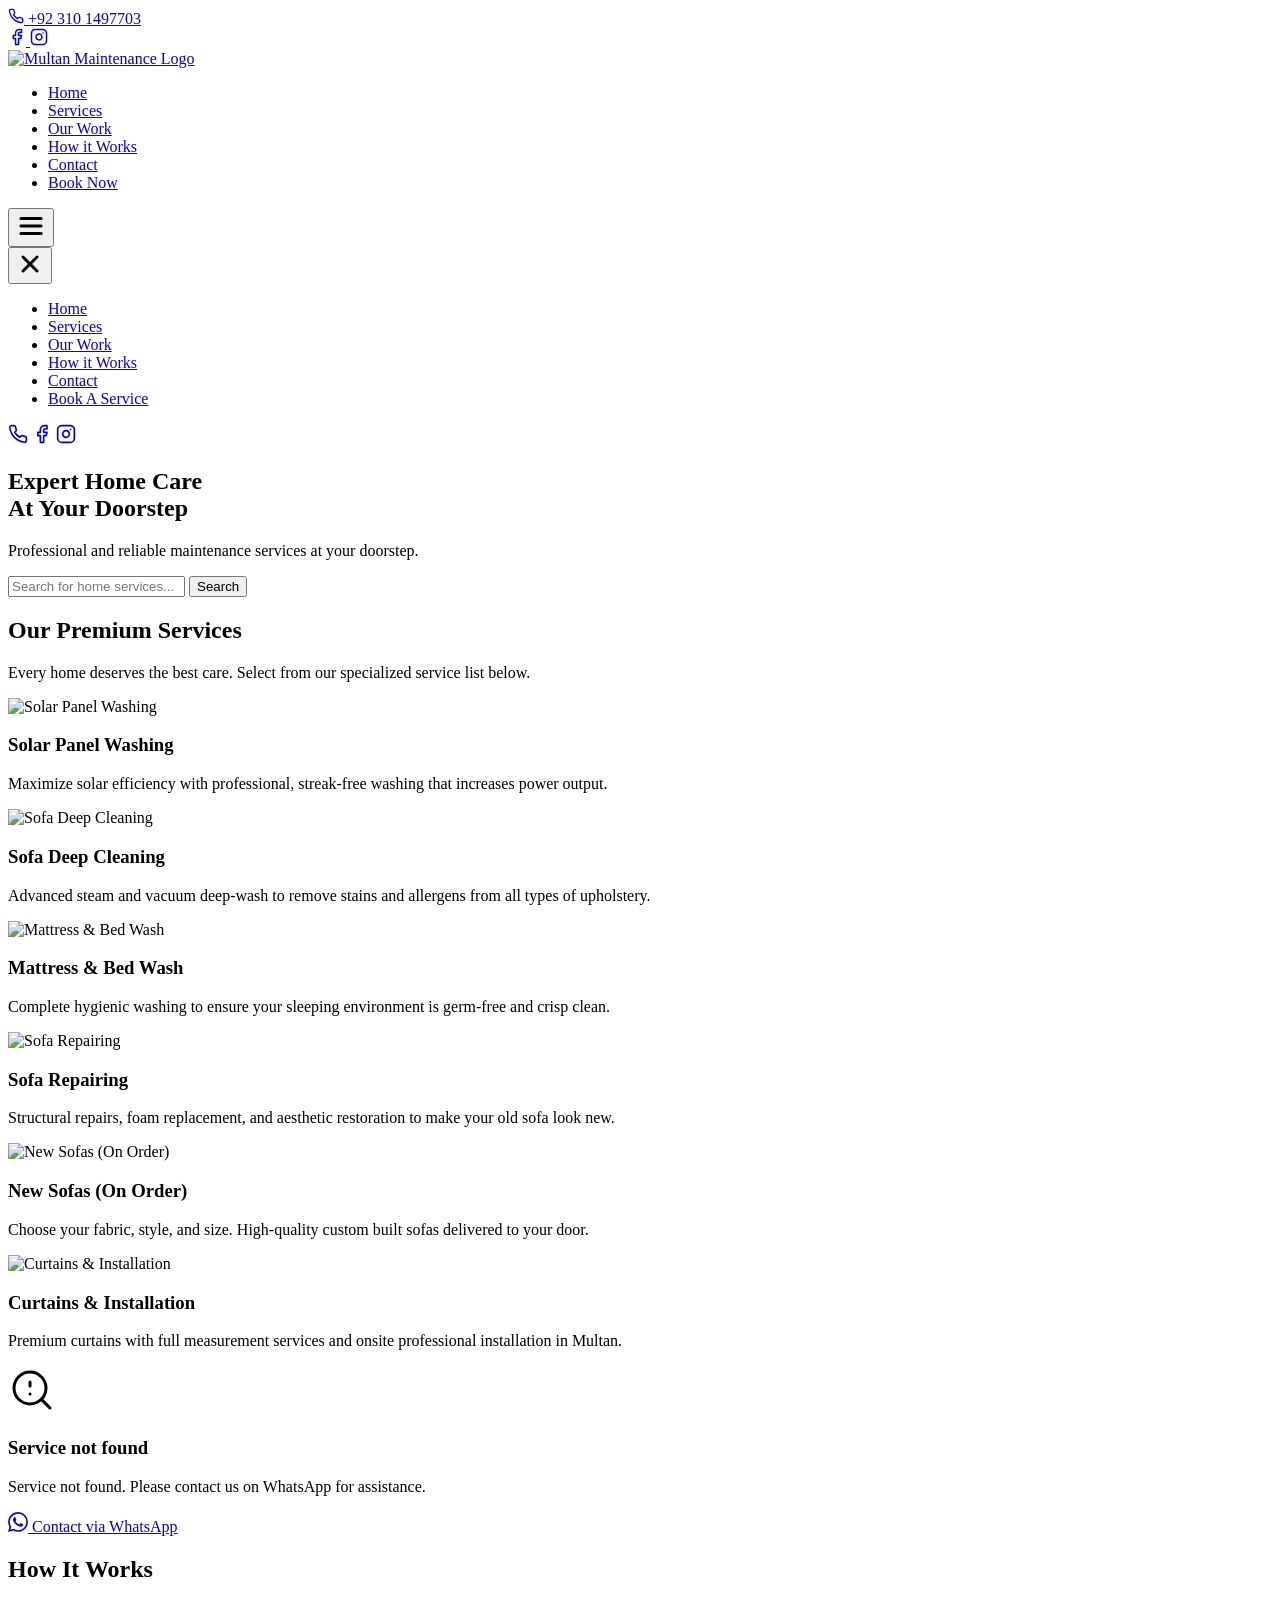
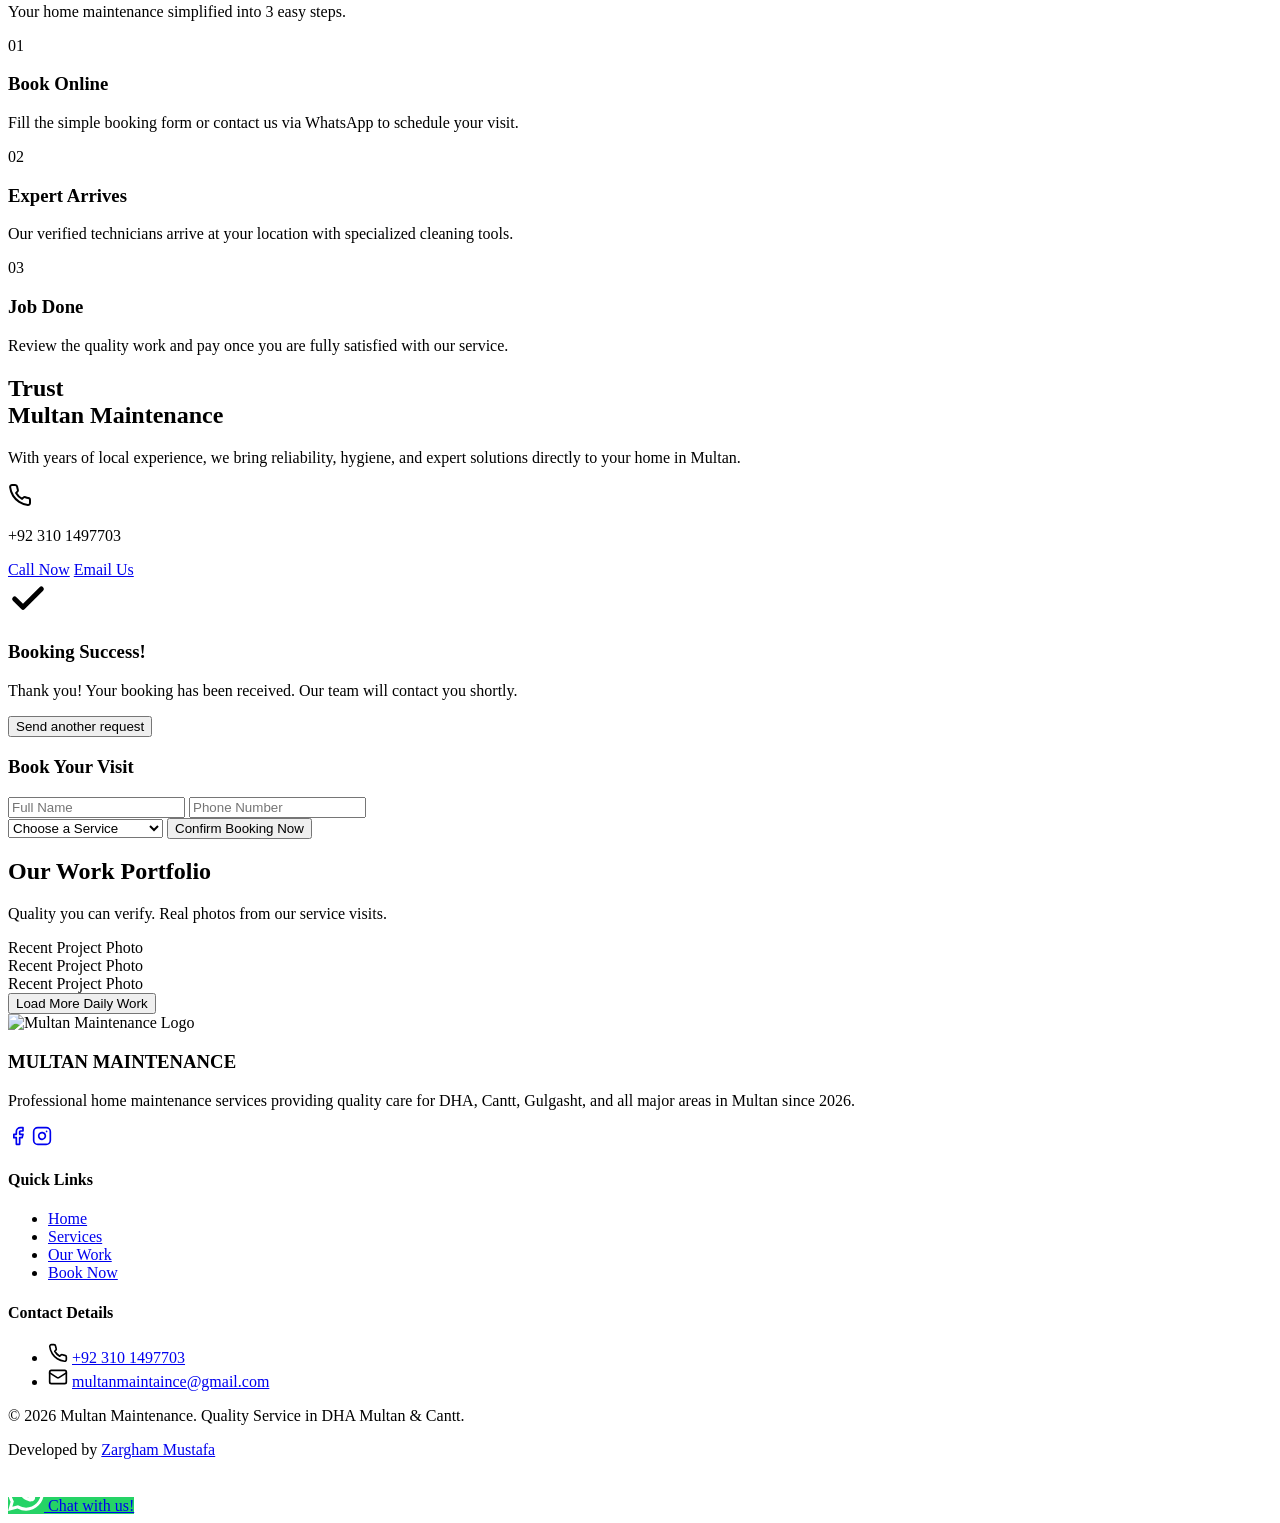
==== index.html @ e79ded9d "Enhance services section with image cards" ====
<!DOCTYPE html>
<html lang="en" class="scroll-smooth">
<head>
    <meta charset="UTF-8">
    <meta name="viewport" content="width=device-width, initial-scale=1.0">
    <title>Multan Maintenance | Professional Home Services in Multan</title>
    <meta name="description" content="Premium home maintenance services in Multan. Expert AC repair, plumbing, electrical works, and solar panel cleaning in DHA Multan, Gulgasht, Cantt, and more.">
    <!-- Tailwind CSS -->
    <script src="https://cdn.tailwindcss.com"></script>
    <link rel="stylesheet" href="style.css">
    <link rel="icon" type="image/jpeg" href="https://i.postimg.cc/kJy6b4Nt/Whats-App-Image-2026-04-02-at-10-39-05-PM.jpg">
    <script>
        tailwind.config = {
            theme: {
                extend: {
                    colors: {
                        primary: '#004aad',
                        'primary-dark': '#003680',
                        secondary: '#002e70',
                        accent: '#ffb703',
                        light: '#f8fbff',
                    },
                    fontFamily: {
                        outfit: ['Outfit', 'sans-serif'],
                    },
                }
            }
        }
    </script>
</head>
<body class="font-outfit bg-light text-gray-800 overflow-x-hidden">

<!-- Header Top Bar -->
<div class="bg-secondary text-white py-2.5 px-[5%] text-sm hidden md:flex justify-between items-center">
    <div class="flex items-center gap-6">
        <a href="tel:+923101497703" class="flex items-center gap-2 hover:text-accent transition-colors">
            <svg xmlns="http://www.w3.org/2000/svg" width="16" height="16" viewBox="0 0 24 24" fill="none" stroke="currentColor" stroke-width="2" stroke-linecap="round" stroke-linejoin="round" class="lucide lucide-phone"><path d="M22 16.92v3a2 2 0 0 1-2.18 2 19.79 19.79 0 0 1-8.63-3.07 19.5 19.5 0 0 1-6-6 19.79 19.79 0 0 1-3.07-8.67A2 2 0 0 1 4.11 2h3a2 2 0 0 1 2 1.72 12.84 12.84 0 0 0 .7 2.81 2 2 0 0 1-.45 2.11L8.09 9.91a16 16 0 0 0 6 6l1.27-1.27a2 2 0 0 1 2.11-.45 12.84 12.84 0 0 0 2.81.7A2 2 0 0 1 22 16.92z"/></svg>
            +92 310 1497703
        </a>
    </div>
    <div class="flex items-center gap-5">
        <a href="https://web.facebook.com/profile.php?id=61588096574266" target="_blank" rel="noopener noreferrer" class="hover:text-accent transition-colors">
            <svg xmlns="http://www.w3.org/2000/svg" width="18" height="18" viewBox="0 0 24 24" fill="none" stroke="currentColor" stroke-width="2" stroke-linecap="round" stroke-linejoin="round" class="lucide lucide-facebook"><path d="M18 2h-3a5 5 0 0 0-5 5v3H7v4h3v8h4v-8h3l1-4h-4V7a1 1 0 0 1 1-1h3z"/></svg>
        </a>
        <a href="https://www.instagram.com/multanmaintance07/" target="_blank" rel="noopener noreferrer" class="hover:text-accent transition-colors">
            <svg xmlns="http://www.w3.org/2000/svg" width="18" height="18" viewBox="0 0 24 24" fill="none" stroke="currentColor" stroke-width="2" stroke-linecap="round" stroke-linejoin="round" class="lucide lucide-instagram"><rect width="20" height="20" x="2" y="2" rx="5" ry="5"/><path d="M16 11.37A4 4 0 1 1 12.63 8 4 4 0 0 1 16 11.37z"/><line x1="17.5" x2="17.51" y1="6.5" y2="6.5"/></svg>
        </a>
    </div>
</div>

<!-- Main Header -->
<header id="home" class="sticky top-0 w-full bg-[#FFFFFF] z-[1000] shadow-sm px-[5%] py-2 flex justify-between items-center transition-all">
    <a href="#home" class="flex items-center">
        <img src="https://i.postimg.cc/kJy6b4Nt/Whats-App-Image-2026-04-02-at-10-39-05-PM.jpg" alt="Multan Maintenance Logo" class="h-[80px] object-contain">
    </a>
    
    <!-- Desktop Nav -->
    <nav class="hidden lg:block">
        <ul class="flex items-center gap-8">
            <li><a href="#home" class="font-medium hover:text-primary transition-colors">Home</a></li>
            <li><a href="#services" class="font-medium hover:text-primary transition-colors">Services</a></li>
            <li><a href="#gallery" class="font-medium hover:text-primary transition-colors">Our Work</a></li>
            <li><a href="#how-it-works" class="font-medium hover:text-primary transition-colors">How it Works</a></li>
            <li><a href="#contact" class="font-medium hover:text-primary transition-colors">Contact</a></li>
            <li><a href="#contact" class="bg-primary text-white px-6 py-2.5 rounded-full font-semibold hover:bg-primary-dark hover:-translate-y-0.5 transition-all shadow-md hover:shadow-lg">Book Now</a></li>
        </ul>
    </nav>

    <!-- Mobile Menu Button -->
    <button id="mobile-menu-btn" class="lg:hidden text-primary p-2 focus:outline-none">
        <svg xmlns="http://www.w3.org/2000/svg" width="30" height="30" viewBox="0 0 24 24" fill="none" stroke="currentColor" stroke-width="2.5" stroke-linecap="round" stroke-linejoin="round" class="lucide lucide-menu"><line x1="4" x2="20" y1="12" y2="12"/><line x1="4" x2="20" y1="6" y2="6"/><line x1="4" x2="20" y1="18" y2="18"/></svg>
    </button>
</header>

<!-- Mobile Menu Backdrop -->
<div id="mobile-menu-backdrop" class="fixed inset-0 bg-black/40 backdrop-blur-sm z-[1999] opacity-0 pointer-events-none transition-opacity duration-300"></div>

<!-- Mobile Menu Side Drawer -->
<div id="mobile-menu" class="fixed top-0 right-0 bottom-0 w-[60%] sm:w-[50%] bg-white z-[2000] p-6 flex flex-col justify-start pt-24 transition-transform duration-300 transform translate-x-full shadow-2xl">
    <button id="close-menu-btn" class="absolute top-6 right-6 text-primary p-2 hover:bg-gray-100 rounded-full transition-all">
        <svg xmlns="http://www.w3.org/2000/svg" width="28" height="28" viewBox="0 0 24 24" fill="none" stroke="currentColor" stroke-width="2.5" stroke-linecap="round" stroke-linejoin="round" class="lucide lucide-x"><line x1="18" x2="6" y1="6" y2="18"/><line x1="6" x2="18" y1="6" y2="18"/></svg>
    </button>
    <ul class="flex flex-col gap-4 text-left text-xl font-bold text-secondary px-2">
        <li><a href="#home" class="hover:text-primary block py-2 border-b border-gray-100">Home</a></li>
        <li><a href="#services" class="hover:text-primary block py-2 border-b border-gray-100">Services</a></li>
        <li><a href="#gallery" class="hover:text-primary block py-2 border-b border-gray-100">Our Work</a></li>
        <li><a href="#how-it-works" class="hover:text-primary block py-2 border-b border-gray-100">How it Works</a></li>
        <li><a href="#contact" class="hover:text-primary block py-2 border-b border-gray-100">Contact</a></li>
        <li class="mt-4"><a href="#contact" class="bg-primary text-white text-lg px-6 py-3 rounded-full shadow-lg inline-block text-center w-full">Book A Service</a></li>
    </ul>
    <!-- Mobile Social Links -->
    <div class="flex justify-start gap-5 mt-auto pb-4 px-2">
        <a href="tel:+923101497703" class="text-primary hover:-translate-y-1 transition-transform w-10 h-10 bg-primary/5 rounded-full flex items-center justify-center"><svg xmlns="http://www.w3.org/2000/svg" width="20" height="20" viewBox="0 0 24 24" fill="none" stroke="currentColor" stroke-width="2" stroke-linecap="round" stroke-linejoin="round"><path d="M22 16.92v3a2 2 0 0 1-2.18 2 19.79 19.79 0 0 1-8.63-3.07 19.5 19.5 0 0 1-6-6 19.79 19.79 0 0 1-3.07-8.67A2 2 0 0 1 4.11 2h3a2 2 0 0 1 2 1.72 12.84 12.84 0 0 0 .7 2.81 2 2 0 0 1-.45 2.11L8.09 9.91a16 16 0 0 0 6 6l1.27-1.27a2 2 0 0 1 2.11-.45 12.84 12.84 0 0 0 2.81.7A2 2 0 0 1 22 16.92z"/></svg></a>
        <a href="https://web.facebook.com/profile.php?id=61588096574266" target="_blank" class="text-primary hover:-translate-y-1 transition-transform w-10 h-10 bg-primary/5 rounded-full flex items-center justify-center"><svg xmlns="http://www.w3.org/2000/svg" width="20" height="20" viewBox="0 0 24 24" fill="none" stroke="currentColor" stroke-width="2" stroke-linecap="round" stroke-linejoin="round"><path d="M18 2h-3a5 5 0 0 0-5 5v3H7v4h3v8h4v-8h3l1-4h-4V7a1 1 0 0 1 1-1h3z"/></svg></a>
        <a href="https://www.instagram.com/multanmaintance07/" target="_blank" class="text-primary hover:-translate-y-1 transition-transform w-10 h-10 bg-primary/5 rounded-full flex items-center justify-center"><svg xmlns="http://www.w3.org/2000/svg" width="20" height="20" viewBox="0 0 24 24" fill="none" stroke="currentColor" stroke-width="2" stroke-linecap="round" stroke-linejoin="round"><rect width="20" height="20" x="2" y="2" rx="5" ry="5"/><path d="M16 11.37A4 4 0 1 1 12.63 8 4 4 0 0 1 16 11.37z"/><line x1="17.5" x2="17.51" y1="6.5" y2="6.5"/></svg></a>
    </div>
</div>

<main>
    <!-- Hero Section -->
    <section class="min-h-[85vh] flex flex-col justify-center items-center text-center px-[5%] relative overflow-hidden bg-gradient-to-br from-primary/70 via-secondary/80 to-primary/60 text-white">
        <!-- Hero BG Overlay -->
        <div class="absolute inset-0 z-0 bg-[url('assets/images/hero-bg.png')] bg-cover bg-center mix-blend-overlay opacity-30"></div>
        
        <div class="relative z-10 max-w-4xl mx-auto py-20 px-6 sm:px-8 md:px-4">
            <h1 class="text-3xl sm:text-4xl md:text-7xl font-black leading-snug md:leading-[1.1] mb-6 tracking-tight">Expert Home Care <br><span class="text-accent underline decoration-white/20">At Your Doorstep</span></h1>
            <p class="text-lg md:text-2xl mb-10 text-white/90 max-w-2xl mx-auto font-medium">Professional and reliable maintenance services at your doorstep.</p>
            
            <div class="bg-white/10 backdrop-blur-md p-3 md:p-1.5 rounded-3xl md:rounded-full flex flex-col md:flex-row max-w-xl mx-auto shadow-2xl border border-white/20 group hover:border-white/40 transition-all gap-3 md:gap-0">
                <input type="text" id="search-input" placeholder="Search for home services..." class="w-full md:flex-1 bg-transparent border-none px-4 md:px-6 py-2 md:py-0 text-white placeholder:text-white/60 focus:outline-none font-medium text-center md:text-left">
                <button id="search-button" class="w-full md:w-auto bg-accent text-secondary px-8 py-3.5 rounded-full font-bold hover:bg-white hover:text-primary transition-all shadow-lg active:scale-95">Search</button>
            </div>
        </div>
    </section>

    <!-- Services Grid -->
    <section id="services" class="py-20 px-[8%]">
        <div class="text-center mb-16 px-4">
            <h2 class="text-3xl md:text-5xl font-black text-secondary mb-4 tracking-tight">Our Premium Services</h2>
            <p class="text-gray-500 max-w-xl mx-auto text-lg">Every home deserves the best care. Select from our specialized service list below.</p>
        </div>
        
        <div id="services-grid" class="grid grid-cols-1 md:grid-cols-2 lg:grid-cols-3 gap-8">
            <!-- Solar Panel Washing -->
            <div class="bg-white p-6 rounded-3xl text-center shadow-lg hover:shadow-2xl hover:-translate-y-2 border-b-4 border-transparent hover:border-primary transition-all group flex flex-col">
                <div class="w-full h-48 overflow-hidden rounded-2xl mb-6 shadow-sm">
                    <img src="https://images.unsplash.com/photo-1508514177221-188b1cf16e9d?q=80&w=400" alt="Solar Panel Washing" class="w-full h-full object-cover transition-transform duration-500 group-hover:scale-110">
                </div>
                <h3 class="text-xl font-bold mb-3 text-secondary">Solar Panel Washing</h3>
                <p class="text-gray-500 text-sm leading-relaxed">Maximize solar efficiency with professional, streak-free washing that increases power output.</p>
            </div>
            <!-- Sofa Deep Cleaning -->
            <div class="bg-white p-6 rounded-3xl text-center shadow-lg hover:shadow-2xl hover:-translate-y-2 border-b-4 border-transparent hover:border-primary transition-all group flex flex-col">
                <div class="w-full h-48 overflow-hidden rounded-2xl mb-6 shadow-sm">
                    <img src="https://images.unsplash.com/photo-1584622650111-993a426fbf0a?q=80&w=400" alt="Sofa Deep Cleaning" class="w-full h-full object-cover transition-transform duration-500 group-hover:scale-110">
                </div>
                <h3 class="text-xl font-bold mb-3 text-secondary">Sofa Deep Cleaning</h3>
                <p class="text-gray-500 text-sm leading-relaxed">Advanced steam and vacuum deep-wash to remove stains and allergens from all types of upholstery.</p>
            </div>
            <!-- Mattress and Bed Wash -->
            <div class="bg-white p-6 rounded-3xl text-center shadow-lg hover:shadow-2xl hover:-translate-y-2 border-b-4 border-transparent hover:border-primary transition-all group flex flex-col">
                <div class="w-full h-48 overflow-hidden rounded-2xl mb-6 shadow-sm">
                    <img src="https://images.unsplash.com/photo-1632102944342-9f33ce54006c?q=80&w=400" alt="Mattress & Bed Wash" class="w-full h-full object-cover transition-transform duration-500 group-hover:scale-110">
                </div>
                <h3 class="text-xl font-bold mb-3 text-secondary">Mattress & Bed Wash</h3>
                <p class="text-gray-500 text-sm leading-relaxed">Complete hygienic washing to ensure your sleeping environment is germ-free and crisp clean.</p>
            </div>
            <!-- Sofa Repairing -->
            <div class="bg-white p-6 rounded-3xl text-center shadow-lg hover:shadow-2xl hover:-translate-y-2 border-b-4 border-transparent hover:border-primary transition-all group flex flex-col">
                <div class="w-full h-48 overflow-hidden rounded-2xl mb-6 shadow-sm">
                    <img src="https://images.unsplash.com/photo-1556761175-b413da4baf72?q=80&w=400" alt="Sofa Repairing" class="w-full h-full object-cover transition-transform duration-500 group-hover:scale-110">
                </div>
                <h3 class="text-xl font-bold mb-3 text-secondary">Sofa Repairing</h3>
                <p class="text-gray-500 text-sm leading-relaxed">Structural repairs, foam replacement, and aesthetic restoration to make your old sofa look new.</p>
            </div>
            <!-- New Sofas (On Order) -->
            <div class="bg-white p-6 rounded-3xl text-center shadow-lg hover:shadow-2xl hover:-translate-y-2 border-b-4 border-transparent hover:border-primary transition-all group flex flex-col">
                <div class="w-full h-48 overflow-hidden rounded-2xl mb-6 shadow-sm">
                    <img src="https://images.unsplash.com/photo-1555041469-a586c61ea9bc?q=80&w=400" alt="New Sofas (On Order)" class="w-full h-full object-cover transition-transform duration-500 group-hover:scale-110">
                </div>
                <h3 class="text-xl font-bold mb-3 text-secondary">New Sofas (On Order)</h3>
                <p class="text-gray-500 text-sm leading-relaxed">Choose your fabric, style, and size. High-quality custom built sofas delivered to your door.</p>
            </div>
            <!-- New Curtains and Installation -->
            <div class="bg-white p-6 rounded-3xl text-center shadow-lg hover:shadow-2xl hover:-translate-y-2 border-b-4 border-transparent hover:border-primary transition-all group flex flex-col">
                <div class="w-full h-48 overflow-hidden rounded-2xl mb-6 shadow-sm">
                    <img src="https://images.unsplash.com/photo-1513519245088-0e12902e35ca?q=80&w=400" alt="Curtains & Installation" class="w-full h-full object-cover transition-transform duration-500 group-hover:scale-110">
                </div>
                <h3 class="text-xl font-bold mb-3 text-secondary">Curtains & Installation</h3>
                <p class="text-gray-500 text-sm leading-relaxed">Premium curtains with full measurement services and onsite professional installation in Multan.</p>
            </div>
        </div>

        <!-- No Services Found Message -->
        <div id="no-services-msg" class="hidden text-center py-12 px-4 bg-gray-50 rounded-3xl border border-gray-200 mt-8">
            <svg xmlns="http://www.w3.org/2000/svg" width="48" height="48" viewBox="0 0 24 24" fill="none" stroke="currentColor" stroke-width="1.5" stroke-linecap="round" stroke-linejoin="round" class="mx-auto text-gray-400 mb-4"><circle cx="11" cy="11" r="8"/><path d="m21 21-4.3-4.3"/><path d="M11 8v2"/><path d="M11 14h.01"/></svg>
            <h3 class="text-xl md:text-2xl font-bold text-secondary mb-2">Service not found</h3>
            <p class="text-gray-500 mb-6 max-w-md mx-auto">Service not found. Please contact us on WhatsApp for assistance.</p>
            <a href="https://wa.me/923101497703" target="_blank" class="inline-flex items-center justify-center gap-2 bg-[#25D366] text-white px-8 py-3.5 rounded-full font-bold hover:bg-[#128C7E] hover:-translate-y-0.5 transition-all shadow-lg active:scale-95">
                <svg xmlns="http://www.w3.org/2000/svg" width="20" height="20" viewBox="0 0 24 24" fill="currentColor"><path d="M17.472 14.382c-.297-.149-1.758-.867-2.03-.967-.273-.099-.471-.148-.67.15-.197.297-.767.966-.94 1.164-.173.199-.347.223-.644.075-.297-.15-1.255-.463-2.39-1.475-.883-.788-1.48-1.761-1.653-2.059-.173-.297-.018-.458.13-.606.134-.133.298-.347.446-.52.149-.174.198-.298.298-.497.099-.198.05-.371-.025-.52-.075-.149-.669-1.612-.916-2.207-.242-.579-.487-.5-.669-.51-.173-.008-.371-.01-.57-.01-.198 0-.52.074-.792.372-.272.297-1.04 1.016-1.04 2.479 0 1.462 1.065 2.875 1.213 3.074.149.198 2.096 3.2 5.077 4.487.709.306 1.262.489 1.694.625.712.227 1.36.195 1.871.118.571-.085 1.758-.719 2.006-1.413.248-.694.248-1.289.173-1.413-.074-.124-.272-.198-.57-.347m-5.421 7.403h-.004a9.87 9.87 0 01-5.031-1.378l-.361-.214-3.741.982.998-3.648-.235-.374a9.86 9.86 0 01-1.51-5.26c.001-5.45 4.436-9.884 9.888-9.884 2.64 0 5.122 1.03 6.988 2.898a9.825 9.825 0 012.893 6.994c-.003 5.45-4.437 9.884-9.885 9.884m8.413-18.297A11.815 11.815 0 0012.05 0C5.495 0 .16 5.335.157 11.892c0 2.096.547 4.142 1.588 5.945L.057 24l6.305-1.654a11.882 11.882 0 005.683 1.448h.005c6.554 0 11.89-5.335 11.893-11.893a11.821 11.821 0 00-3.48-8.413Z"/></svg>
                Contact via WhatsApp
            </a>
        </div>
    </section>

    <!-- How it Works -->
    <section id="how-it-works" class="py-20 bg-white">
        <div class="text-center mb-16 px-4">
            <h2 class="text-3xl md:text-5xl font-black text-secondary tracking-tight">How It Works</h2>
            <p class="text-gray-500 mt-4 text-lg">Your home maintenance simplified into 3 easy steps.</p>
        </div>
        <div class="grid grid-cols-1 md:grid-cols-3 gap-12 px-[10%]">
            <div class="text-center group">
                <div class="text-6xl md:text-8xl font-black text-primary/5 mb-[-40px] z-0 group-hover:text-primary/10 transition-all">01</div>
                <h3 class="text-2xl font-bold relative z-10 mb-2">Book Online</h3>
                <p class="text-gray-500 max-w-xs mx-auto">Fill the simple booking form or contact us via WhatsApp to schedule your visit.</p>
            </div>
            <div class="text-center group">
                <div class="text-6xl md:text-8xl font-black text-primary/5 mb-[-40px] z-0 group-hover:text-primary/10 transition-all">02</div>
                <h3 class="text-2xl font-bold relative z-10 mb-2">Expert Arrives</h3>
                <p class="text-gray-500 max-w-xs mx-auto">Our verified technicians arrive at your location with specialized cleaning tools.</p>
            </div>
            <div class="text-center group">
                <div class="text-6xl md:text-8xl font-black text-primary/5 mb-[-40px] z-0 group-hover:text-primary/10 transition-all">03</div>
                <h3 class="text-2xl font-bold relative z-10 mb-2">Job Done</h3>
                <p class="text-gray-500 max-w-xs mx-auto">Review the quality work and pay once you are fully satisfied with our service.</p>
            </div>
        </div>
    </section>

    <!-- Contact Section -->
    <section id="contact" class="py-20 px-[5%] bg-light">
        <div class="max-w-6xl mx-auto flex flex-col lg:flex-row gap-12 bg-white rounded-[40px] shadow-2xl overflow-hidden min-h-[500px]">
            <div class="lg:w-[45%] bg-secondary p-12 text-white flex flex-col justify-center">
                <h2 class="text-4xl md:text-5xl font-black mb-6 leading-tight">Trust <br>Multan Maintenance</h2>
                <p class="text-white/70 text-lg mb-10 leading-relaxed font-light">With years of local experience, we bring reliability, hygiene, and expert solutions directly to your home in Multan.</p>
                <div class="space-y-6">
                    <div class="flex items-center gap-4">
                        <div class="w-12 h-12 bg-white/10 rounded-full flex items-center justify-center">
                            <svg xmlns="http://www.w3.org/2000/svg" width="24" height="24" viewBox="0 0 24 24" fill="none" stroke="currentColor" stroke-width="2" stroke-linecap="round" stroke-linejoin="round" class="lucide lucide-phone"><path d="M22 16.92v3a2 2 0 0 1-2.18 2 19.79 19.79 0 0 1-8.63-3.07 19.5 19.5 0 0 1-6-6 19.79 19.79 0 0 1-3.07-8.67A2 2 0 0 1 4.11 2h3a2 2 0 0 1 2 1.72 12.84 12.84 0 0 0 .7 2.81 2 2 0 0 1-.45 2.11L8.09 9.91a16 16 0 0 0 6 6l1.27-1.27a2 2 0 0 1 2.11-.45 12.84 12.84 0 0 0 2.81.7A2 2 0 0 1 22 16.92z"/></svg>
                        </div>
                        <p class="text-xl font-bold tracking-wide">+92 310 1497703</p>
                    </div>
                </div>
                <div class="flex flex-col sm:flex-row gap-4 mt-10">
                    <a href="tel:+923101497703" class="bg-white text-secondary px-8 py-3 rounded-xl font-bold hover:bg-accent hover:text-secondary transition-all text-center">Call Now</a>
                    <a href="mailto:multanmaintaince@gmail.com" class="border border-white/30 text-white px-8 py-3 rounded-xl font-bold hover:bg-white/10 transition-all text-center">Email Us</a>
                </div>
            </div>
            
            <div class="flex-1 p-12 flex flex-col justify-center relative">
                <!-- Success Message (Hidden by default) -->
                <div id="success-message" class="hidden absolute inset-0 bg-white z-20 flex flex-col items-center justify-center text-center p-10 animate-in fade-in zoom-in duration-500">
                    <div class="w-20 h-20 bg-green-100 text-green-600 rounded-full flex items-center justify-center mb-6">
                        <svg xmlns="http://www.w3.org/2000/svg" width="40" height="40" viewBox="0 0 24 24" fill="none" stroke="currentColor" stroke-width="3" stroke-linecap="round" stroke-linejoin="round"><path d="M20 6 9 17l-5-5"/></svg>
                    </div>
                    <h3 class="text-3xl font-black text-secondary mb-2">Booking Success!</h3>
                    <p class="text-gray-500">Thank you! Your booking has been received. Our team will contact you shortly.</p>
                    <button onclick="location.reload()" class="mt-8 text-primary font-bold hover:underline">Send another request</button>
                </div>

                <form id="booking-form" class="flex flex-col gap-6">
                    <h3 class="text-2xl font-bold text-secondary mb-2">Book Your Visit</h3>
                    <div class="grid grid-cols-1 md:grid-cols-2 gap-4">
                        <input type="text" name="name" placeholder="Full Name" required class="w-full bg-light border-none p-4 rounded-xl focus:ring-2 focus:ring-primary outline-none font-medium">
                        <input type="tel" name="phone" placeholder="Phone Number" required class="w-full bg-light border-none p-4 rounded-xl focus:ring-2 focus:ring-primary outline-none font-medium">
                    </div>
                    <select name="service" required class="w-full bg-light border-none p-4 rounded-xl focus:ring-2 focus:ring-primary outline-none font-medium">
                        <option value="" disabled selected>Choose a Service</option>
                        <option value="Solar Washing">Solar Panel Washing</option>
                        <option value="Sofa Cleaning">Sofa Deep Cleaning</option>
                        <option value="Bed Washing">Mattress & Bed Wash</option>
                        <option value="Sofa Repairing">Sofa Repairing</option>
                        <option value="New Sofas">New Sofas (On Order)</option>
                        <option value="Curtain Installation">Curtains & Installation</option>
                    </select>
                    <button type="submit" class="bg-primary text-white py-4 rounded-xl font-bold text-lg hover:bg-primary-dark transition-all shadow-xl active:scale-95">Confirm Booking Now</button>
                </form>
            </div>
        </div>
    </section>

    <!-- Our Work Gallery (Final Framework) -->
    <section id="gallery" class="py-20 px-[5%] bg-white">
        <div class="text-center mb-16">
            <h2 class="text-3xl md:text-5xl font-black text-secondary tracking-tight">Our Work Portfolio</h2>
            <p class="text-gray-500 mt-4 text-lg">Quality you can verify. Real photos from our service visits.</p>
        </div>
        
        <div class="grid grid-cols-1 md:grid-cols-2 lg:grid-cols-3 gap-6 max-w-7xl mx-auto">
            <div class="h-72 bg-gray-100 border-2 border-dashed border-gray-300 rounded-3xl flex items-center justify-center text-gray-400 font-bold hover:bg-gray-50 hover:border-primary transition-all cursor-pointer group">
                <span class="group-hover:text-primary">Recent Project Photo</span>
            </div>
            <div class="h-72 bg-gray-100 border-2 border-dashed border-gray-300 rounded-3xl flex items-center justify-center text-gray-400 font-bold hover:bg-gray-50 hover:border-primary transition-all cursor-pointer group">
                <span class="group-hover:text-primary">Recent Project Photo</span>
            </div>
            <div class="h-72 bg-gray-100 border-2 border-dashed border-gray-300 rounded-3xl flex items-center justify-center text-gray-400 font-bold hover:bg-gray-50 hover:border-primary transition-all cursor-pointer group">
                <span class="group-hover:text-primary">Recent Project Photo</span>
            </div>
        </div>

        <div class="text-center mt-12">
            <button class="border-2 border-primary text-primary px-10 py-3 rounded-full font-bold hover:bg-primary hover:text-white transition-all">Load More Daily Work</button>
        </div>
    </section>
</main>

<footer class="bg-primary text-white pt-20 pb-10 px-[5%]">
    <div class="max-w-7xl mx-auto flex flex-col items-center mb-12">
        <img src="https://i.postimg.cc/kJy6b4Nt/Whats-App-Image-2026-04-02-at-10-39-05-PM.jpg" alt="Multan Maintenance Logo" class="h-[60px] object-contain mb-8 rounded-lg shadow-lg">
    </div>
    <div class="max-w-7xl mx-auto grid grid-cols-1 md:grid-cols-3 gap-12 mb-16 underline-offset-4">
        <div>
            <h3 class="text-2xl font-black mb-6 italic tracking-tighter">MULTAN <span class="text-accent">MAINTENANCE</span></h3>
            <p class="text-white/70 mb-8 max-w-sm">Professional home maintenance services providing quality care for DHA, Cantt, Gulgasht, and all major areas in Multan since 2026.</p>
            <div class="flex gap-4">
                <a href="https://web.facebook.com/profile.php?id=61588096574266" target="_blank" class="w-10 h-10 bg-white/10 rounded-full flex items-center justify-center hover:bg-accent hover:text-secondary transition-all"><svg xmlns="http://www.w3.org/2000/svg" width="20" height="20" viewBox="0 0 24 24" fill="none" stroke="currentColor" stroke-width="2" stroke-linecap="round" stroke-linejoin="round" class="lucide lucide-facebook"><path d="M18 2h-3a5 5 0 0 0-5 5v3H7v4h3v8h4v-8h3l1-4h-4V7a1 1 0 0 1 1-1h3z"/></svg></a>
                <a href="https://www.instagram.com/multanmaintance07/" target="_blank" class="w-10 h-10 bg-white/10 rounded-full flex items-center justify-center hover:bg-accent hover:text-secondary transition-all"><svg xmlns="http://www.w3.org/2000/svg" width="20" height="20" viewBox="0 0 24 24" fill="none" stroke="currentColor" stroke-width="2" stroke-linecap="round" stroke-linejoin="round" class="lucide lucide-instagram"><rect width="20" height="20" x="2" y="2" rx="5" ry="5"/><path d="M16 11.37A4 4 0 1 1 12.63 8 4 4 0 0 1 16 11.37z"/><line x1="17.5" x2="17.51" y1="6.5" y2="6.5"/></svg></a>
            </div>
        </div>
        <div>
            <h4 class="text-xl font-bold mb-6 text-accent">Quick Links</h4>
            <ul class="space-y-4 text-white/70">
                <li><a href="#home" class="hover:text-accent transition-colors">Home</a></li>
                <li><a href="#services" class="hover:text-accent transition-colors">Services</a></li>
                <li><a href="#gallery" class="hover:text-accent transition-colors">Our Work</a></li>
                <li><a href="#contact" class="hover:text-accent transition-colors">Book Now</a></li>
            </ul>
        </div>
        <div>
            <h4 class="text-xl font-bold mb-6 text-accent">Contact Details</h4>
            <ul class="space-y-4">
                <li class="flex items-center gap-3">
                    <svg xmlns="http://www.w3.org/2000/svg" width="20" height="20" viewBox="0 0 24 24" fill="none" stroke="currentColor" stroke-width="2" stroke-linecap="round" stroke-linejoin="round" class="text-accent"><path d="M22 16.92v3a2 2 0 0 1-2.18 2 19.79 19.79 0 0 1-8.63-3.07 19.5 19.5 0 0 1-6-6 19.79 19.79 0 0 1-3.07-8.67A2 2 0 0 1 4.11 2h3a2 2 0 0 1 2 1.72 12.84 12.84 0 0 0 .7 2.81 2 2 0 0 1-.45 2.11L8.09 9.91a16 16 0 0 0 6 6l1.27-1.27a2 2 0 0 1 2.11-.45 12.84 12.84 0 0 0 2.81.7A2 2 0 0 1 22 16.92z"/></svg>
                    <a href="tel:+923101497703" class="text-white hover:text-accent transition-colors font-semibold">+92 310 1497703</a>
                </li>
                <li class="flex items-center gap-3">
                    <svg xmlns="http://www.w3.org/2000/svg" width="20" height="20" viewBox="0 0 24 24" fill="none" stroke="currentColor" stroke-width="2" stroke-linecap="round" stroke-linejoin="round" class="text-accent"><rect width="20" height="16" x="2" y="4" rx="2"/><path d="m22 7-8.97 5.7a1.94 1.94 0 0 1-2.06 0L2 7"/></svg>
                    <a href="mailto:multanmaintaince@gmail.com" class="text-white hover:text-accent transition-colors font-semibold">multanmaintaince@gmail.com</a>
                </li>
            </ul>
        </div>
    </div>
    <div class="max-w-7xl mx-auto border-t border-white/10 pt-10 text-center">
        <p class="text-white/40 text-sm italic tracking-widest font-light mb-4">© 2026 Multan Maintenance. Quality Service in DHA Multan & Cantt.</p>
        <p class="text-white text-xs font-bold tracking-tight opacity-100">
            Developed by <a href="https://wa.me/923079661669" target="_blank" class="text-white hover:text-accent hover:underline transition-all underline-offset-4 decoration-white/40">Zargham Mustafa</a>
        </p>
    </div>
</footer>

<!-- WhatsApp Floating Shortcut -->
<a href="https://wa.me/923101497703" target="_blank" class="fixed bottom-8 right-8 z-[2000] flex items-center justify-center w-16 h-16 rounded-full shadow-2xl transition-all duration-300 hover:scale-110 active:scale-95 group" style="background-color: #25D366;" aria-label="Contact us on WhatsApp">
    <!-- Official WhatsApp SVG Icon -->
    <svg xmlns="http://www.w3.org/2000/svg" width="36" height="36" viewBox="0 0 24 24" fill="white">
        <path d="M17.472 14.382c-.297-.149-1.758-.867-2.03-.967-.273-.099-.471-.148-.67.15-.197.297-.767.966-.94 1.164-.173.199-.347.223-.644.075-.297-.15-1.255-.463-2.39-1.475-.883-.788-1.48-1.761-1.653-2.059-.173-.297-.018-.458.13-.606.134-.133.298-.347.446-.52.149-.174.198-.298.298-.497.099-.198.05-.371-.025-.52-.075-.149-.669-1.612-.916-2.207-.242-.579-.487-.5-.669-.51-.173-.008-.371-.01-.57-.01-.198 0-.52.074-.792.372-.272.297-1.04 1.016-1.04 2.479 0 1.462 1.065 2.875 1.213 3.074.149.198 2.096 3.2 5.077 4.487.709.306 1.262.489 1.694.625.712.227 1.36.195 1.871.118.571-.085 1.758-.719 2.006-1.413.248-.694.248-1.289.173-1.413-.074-.124-.272-.198-.57-.347m-5.421 7.403h-.004a9.87 9.87 0 01-5.031-1.378l-.361-.214-3.741.982.998-3.648-.235-.374a9.86 9.86 0 01-1.51-5.26c.001-5.45 4.436-9.884 9.888-9.884 2.64 0 5.122 1.03 6.988 2.898a9.825 9.825 0 012.893 6.994c-.003 5.45-4.437 9.884-9.885 9.884m8.413-18.297A11.815 11.815 0 0012.05 0C5.495 0 .16 5.335.157 11.892c0 2.096.547 4.142 1.588 5.945L.057 24l6.305-1.654a11.882 11.882 0 005.683 1.448h.005c6.554 0 11.89-5.335 11.893-11.893a11.821 11.821 0 00-3.48-8.413Z"/>
    </svg>
    <!-- Tooltip -->
    <span class="absolute right-20 bg-secondary text-white text-sm py-2 px-4 rounded-lg opacity-0 group-hover:opacity-100 transition-opacity whitespace-nowrap hidden md:block select-none pointer-events-none">
        Chat with us!
    </span>
</a>

<script src="script.js"></script>
</body>
</html>
---- style.css ----
@import url('https://fonts.googleapis.com/css2?family=Outfit:wght@300;400;500;600;700;800&display=swap');

:root {
    --primary: #004aad;
    --primary-dark: #003680;
    --secondary: #002e70;
    --accent: #ffb703;
    --white: #ffffff;
    --bg-light: #f8fbff;
    --transition: all 0.3s cubic-bezier(0.4, 0, 0.2, 1);
}

/* Custom Scrollbar */
::-webkit-scrollbar {
    width: 10px;
}
::-webkit-scrollbar-track {
    background: #f1f1f1;
}
::-webkit-scrollbar-thumb {
    background: var(--primary);
    border-radius: 10px;
}
::-webkit-scrollbar-thumb:hover {
    background: var(--secondary);
}

/* Base Smooth Scroll */
html {
    scroll-behavior: smooth;
}

/* Custom Animations */
@keyframes fadeIn {
    from { opacity: 0; transform: translateY(20px); }
    to { opacity: 1; transform: translateY(0); }
}

.animate-fade-in {
    animation: fadeIn 0.8s ease-out forwards;
}

/* WhatsApp Pulse Animation override (if tailwind bounce isn't enough) */
@keyframes pulse-custom {
    0% { transform: scale(1); box-shadow: 0 0 0 0 rgba(34, 197, 94, 0.4); }
    70% { transform: scale(1.05); box-shadow: 0 0 0 20px rgba(34, 197, 94, 0); }
    100% { transform: scale(1); box-shadow: 0 0 0 0 rgba(34, 197, 94, 0); }
}

.whatsapp-pulse {
    animation: pulse-custom 2s infinite;
}
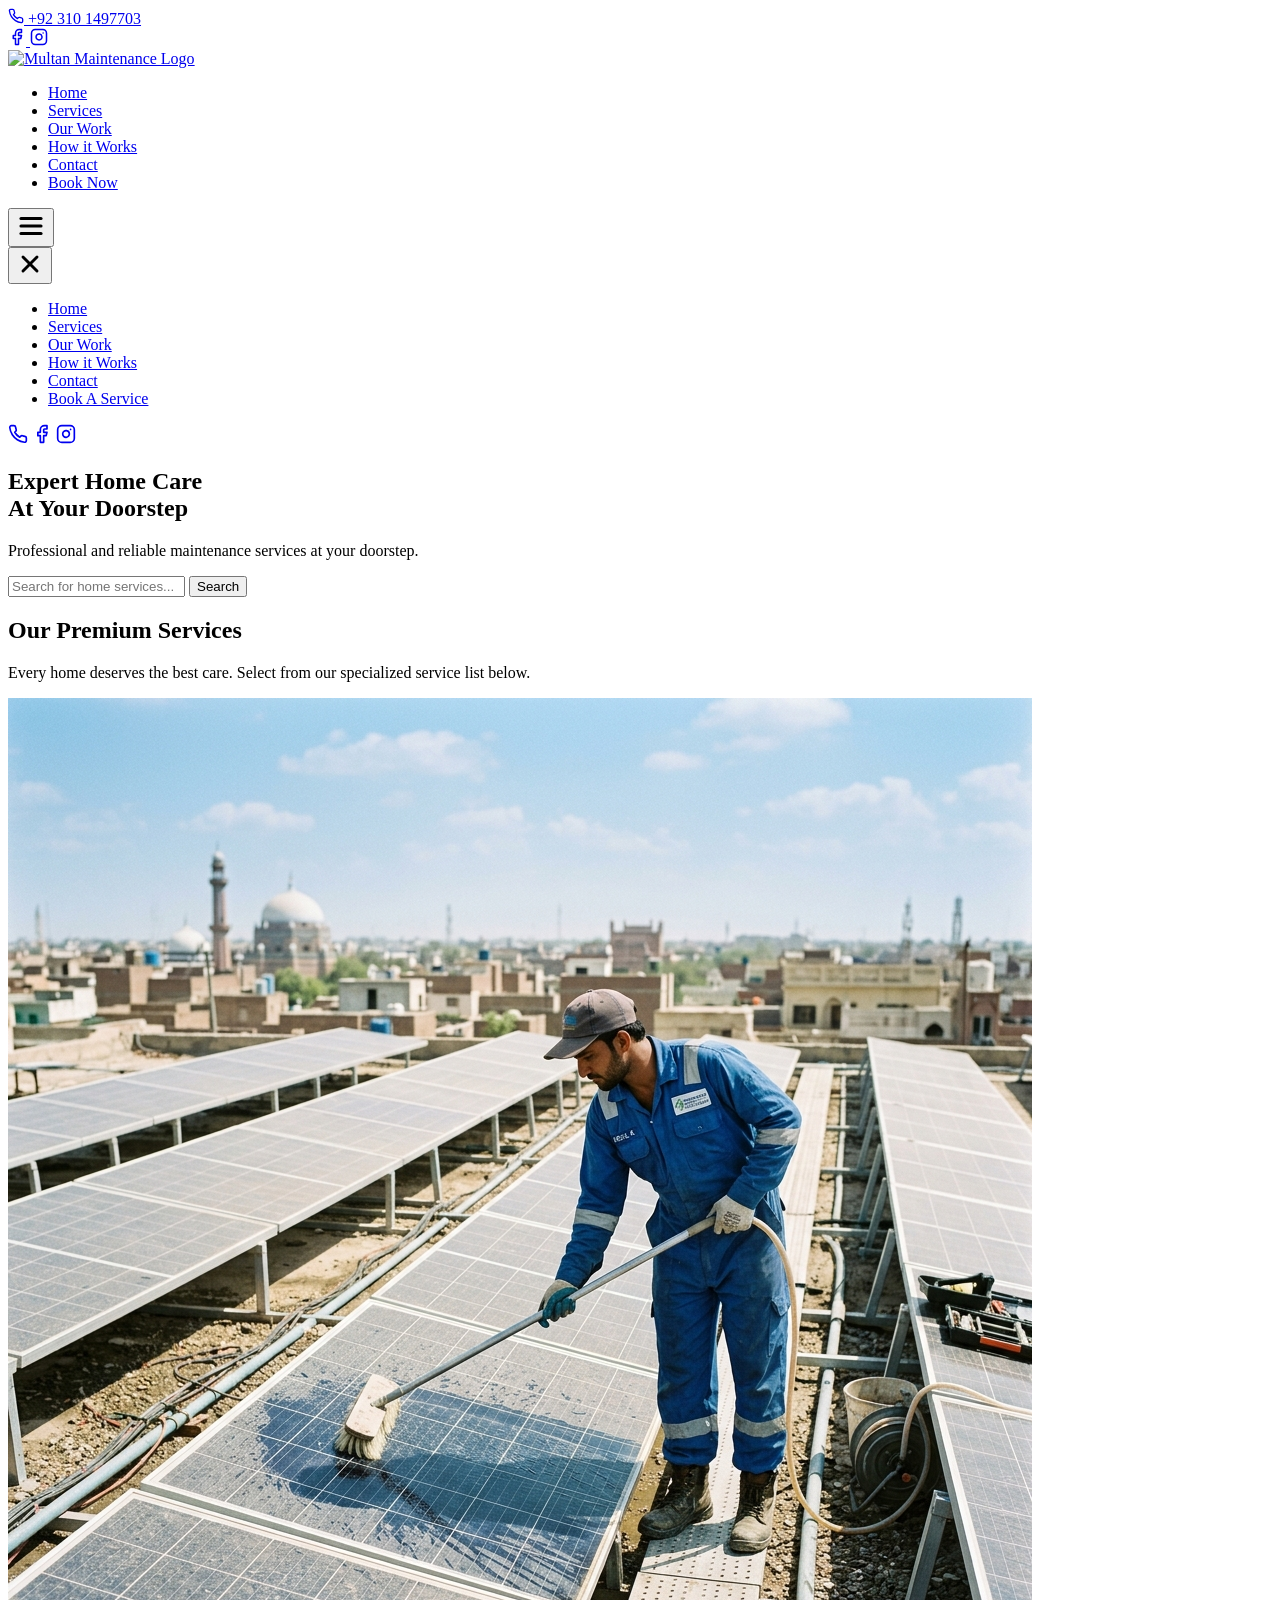
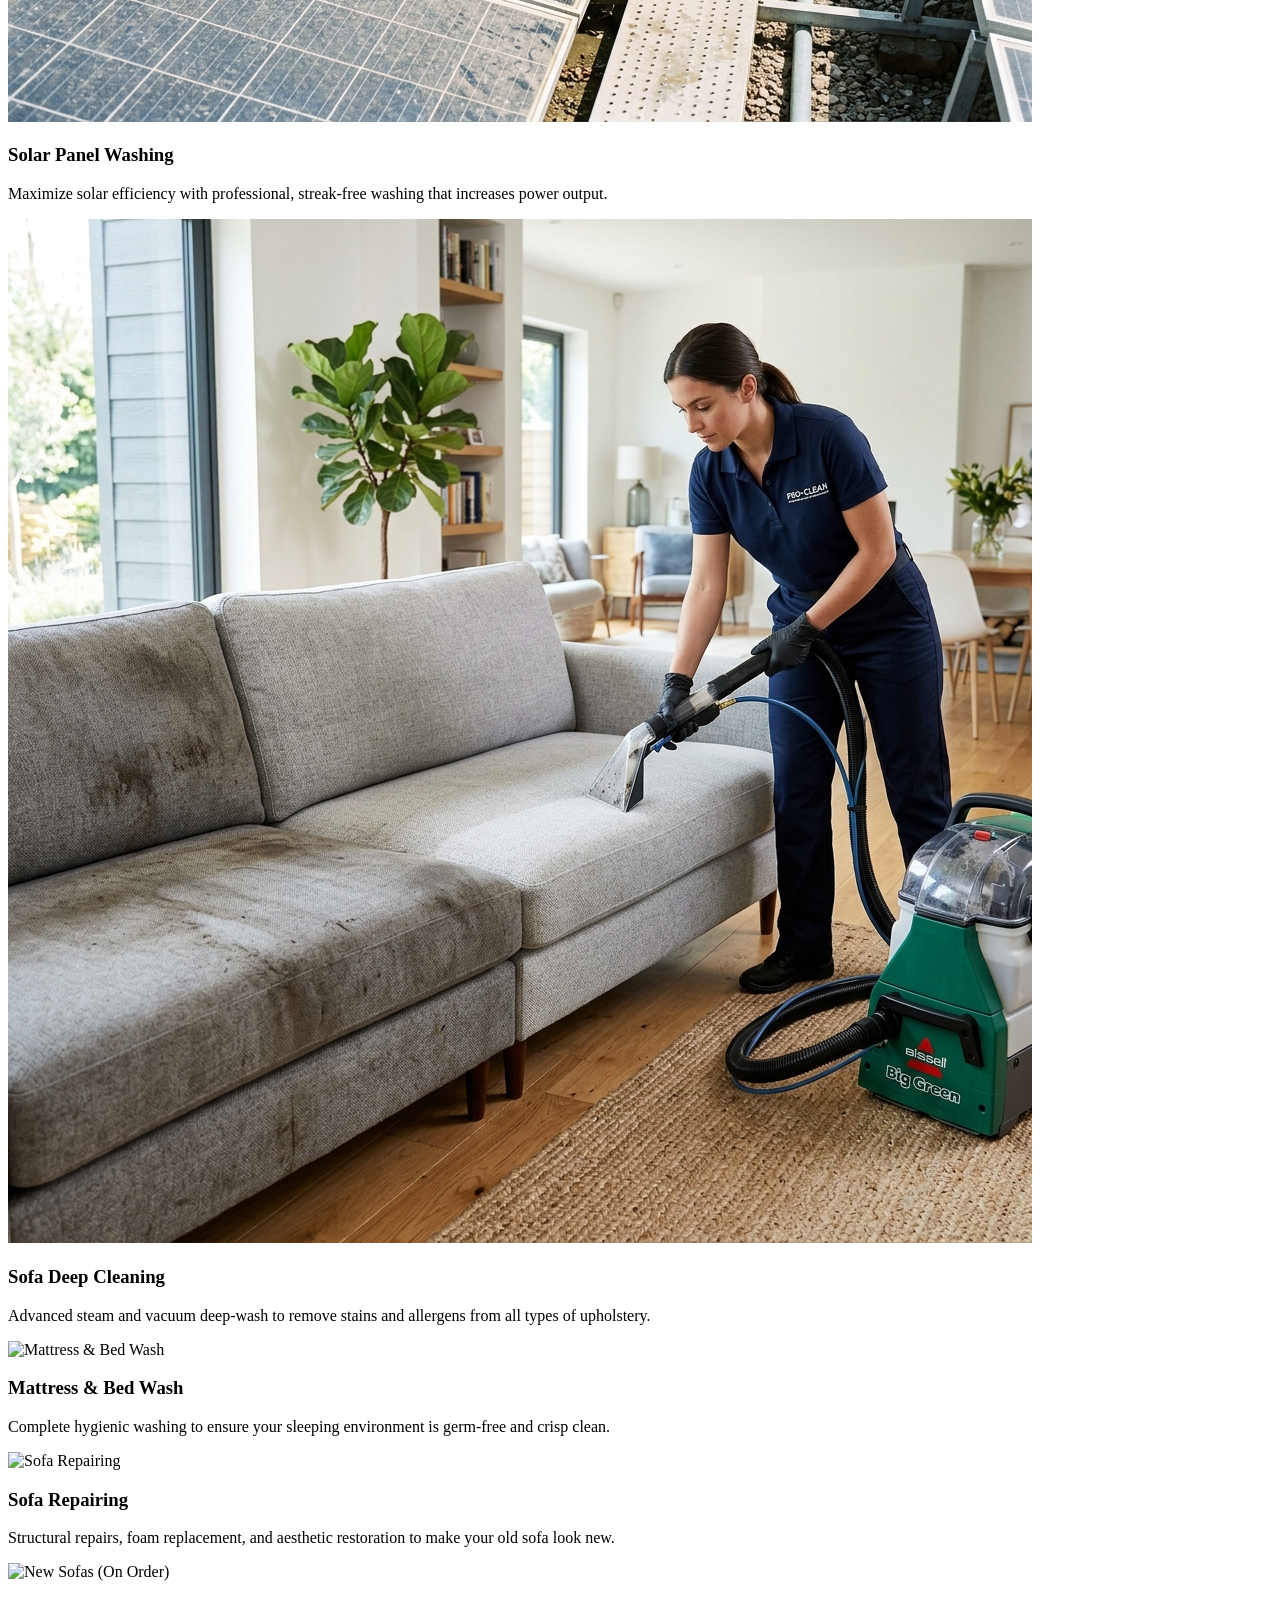
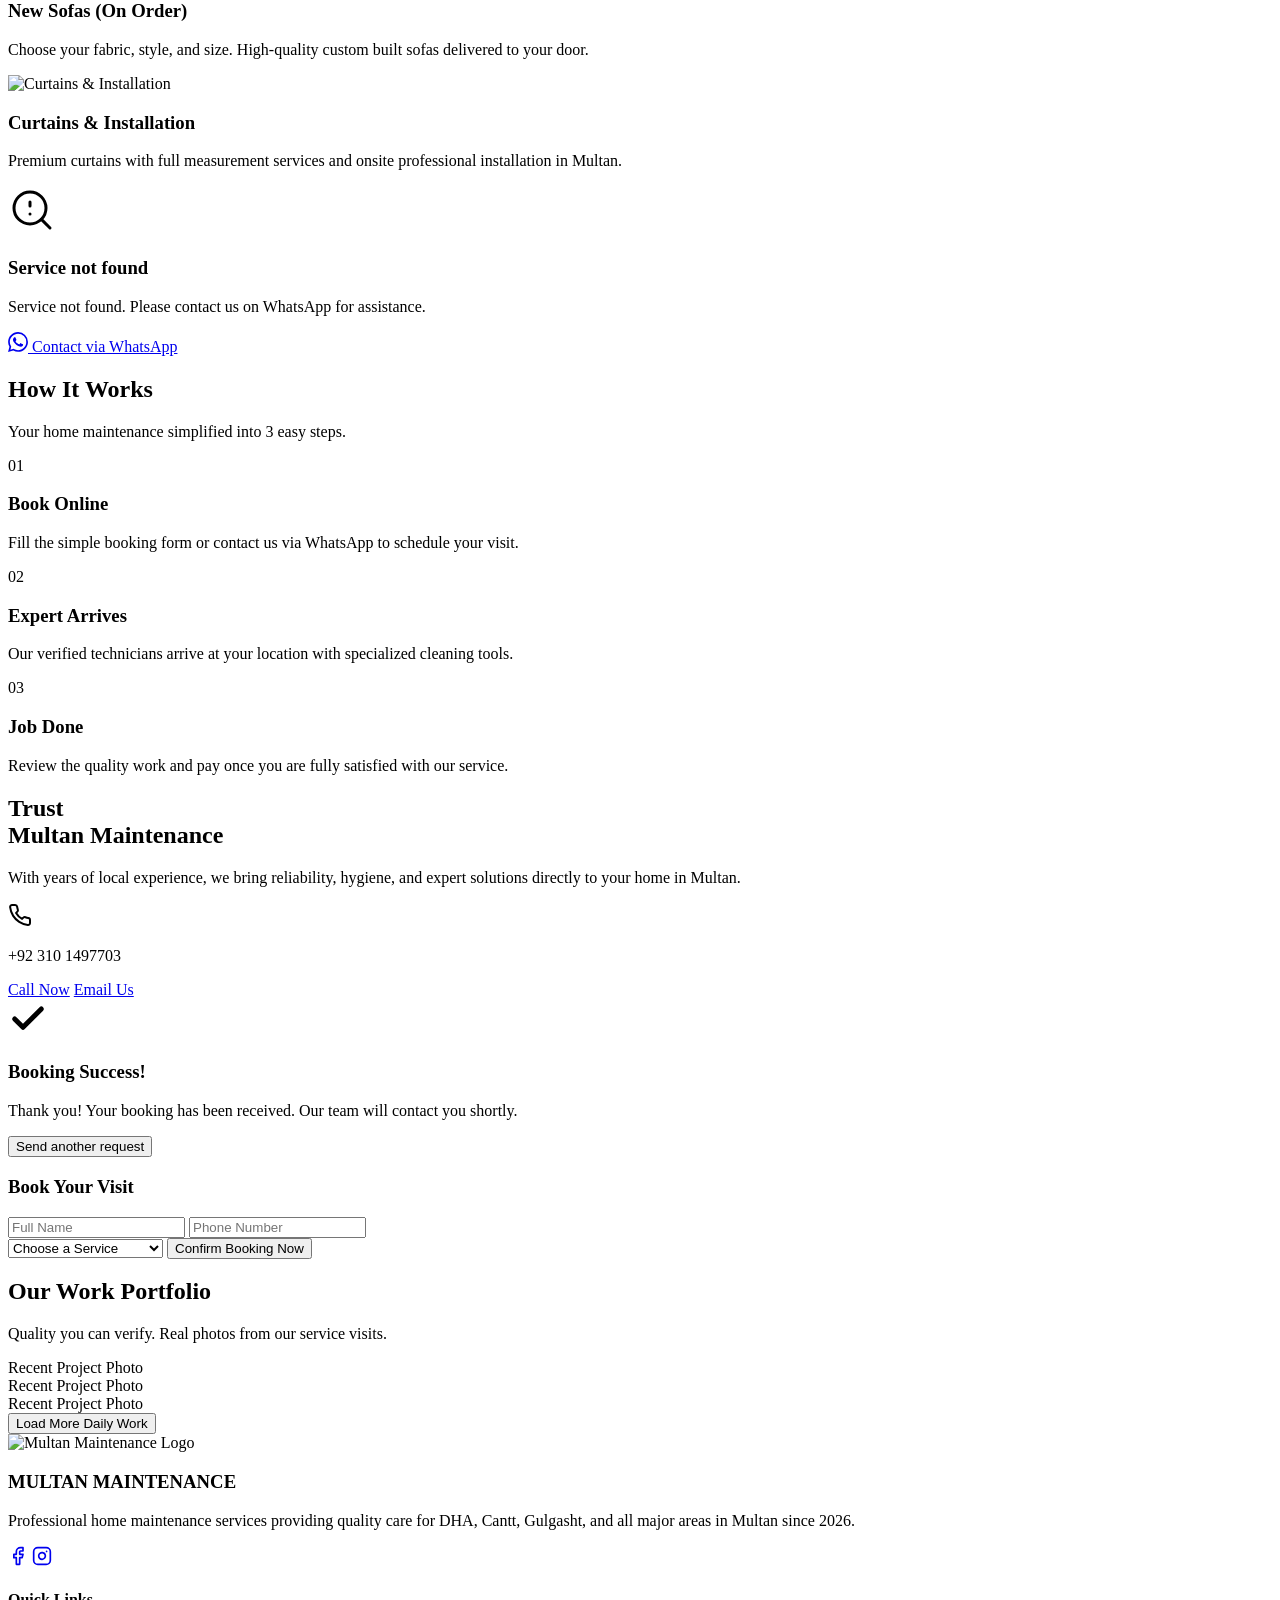
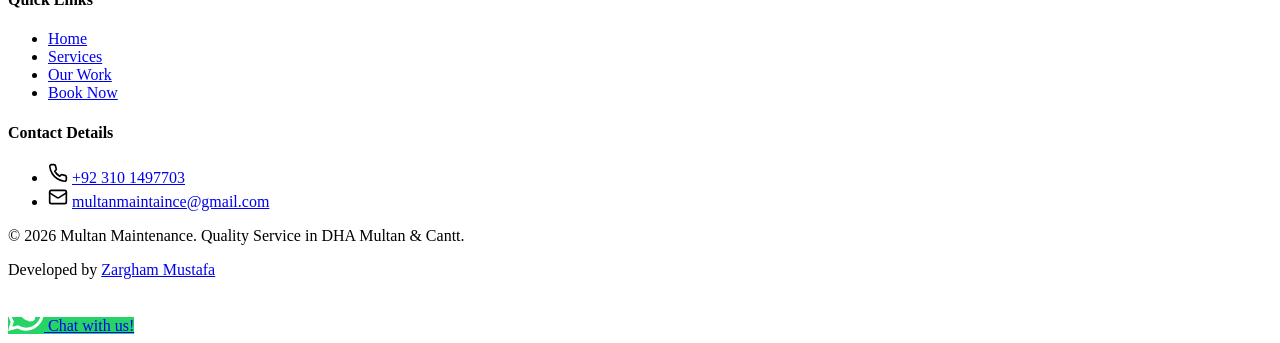
==== commit 4cab3fd4: "Update Sofa Deep Cleaning service card with generated image" ====
--- a/index.html
+++ b/index.html
@@ -124,7 +124,7 @@
             <!-- Solar Panel Washing -->
             <div class="bg-white p-6 rounded-3xl text-center shadow-lg hover:shadow-2xl hover:-translate-y-2 border-b-4 border-transparent hover:border-primary transition-all group flex flex-col">
                 <div class="w-full h-48 overflow-hidden rounded-2xl mb-6 shadow-sm">
-                    <img src="https://images.unsplash.com/photo-1508514177221-188b1cf16e9d?q=80&w=400" alt="Solar Panel Washing" class="w-full h-full object-cover transition-transform duration-500 group-hover:scale-110">
+                    <img src="assets/images/solar-washing.jpg" alt="Solar Panel Washing" class="w-full h-full object-cover object-center transition-transform duration-500 group-hover:scale-110">
                 </div>
                 <h3 class="text-xl font-bold mb-3 text-secondary">Solar Panel Washing</h3>
                 <p class="text-gray-500 text-sm leading-relaxed">Maximize solar efficiency with professional, streak-free washing that increases power output.</p>
@@ -132,7 +132,7 @@
             <!-- Sofa Deep Cleaning -->
             <div class="bg-white p-6 rounded-3xl text-center shadow-lg hover:shadow-2xl hover:-translate-y-2 border-b-4 border-transparent hover:border-primary transition-all group flex flex-col">
                 <div class="w-full h-48 overflow-hidden rounded-2xl mb-6 shadow-sm">
-                    <img src="https://images.unsplash.com/photo-1584622650111-993a426fbf0a?q=80&w=400" alt="Sofa Deep Cleaning" class="w-full h-full object-cover transition-transform duration-500 group-hover:scale-110">
+                    <img src="assets/images/sofa-cleaning.jpg" alt="Sofa Deep Cleaning" class="w-full h-full object-cover object-center transition-transform duration-500 group-hover:scale-110">
                 </div>
                 <h3 class="text-xl font-bold mb-3 text-secondary">Sofa Deep Cleaning</h3>
                 <p class="text-gray-500 text-sm leading-relaxed">Advanced steam and vacuum deep-wash to remove stains and allergens from all types of upholstery.</p>
@@ -148,7 +148,7 @@
             <!-- Sofa Repairing -->
             <div class="bg-white p-6 rounded-3xl text-center shadow-lg hover:shadow-2xl hover:-translate-y-2 border-b-4 border-transparent hover:border-primary transition-all group flex flex-col">
                 <div class="w-full h-48 overflow-hidden rounded-2xl mb-6 shadow-sm">
-                    <img src="https://images.unsplash.com/photo-1556761175-b413da4baf72?q=80&w=400" alt="Sofa Repairing" class="w-full h-full object-cover transition-transform duration-500 group-hover:scale-110">
+                    <img src="https://images.unsplash.com/photo-1594026112284-02bb6f3352fe?q=80&w=400" alt="Sofa Repairing" class="w-full h-full object-cover transition-transform duration-500 group-hover:scale-110">
                 </div>
                 <h3 class="text-xl font-bold mb-3 text-secondary">Sofa Repairing</h3>
                 <p class="text-gray-500 text-sm leading-relaxed">Structural repairs, foam replacement, and aesthetic restoration to make your old sofa look new.</p>
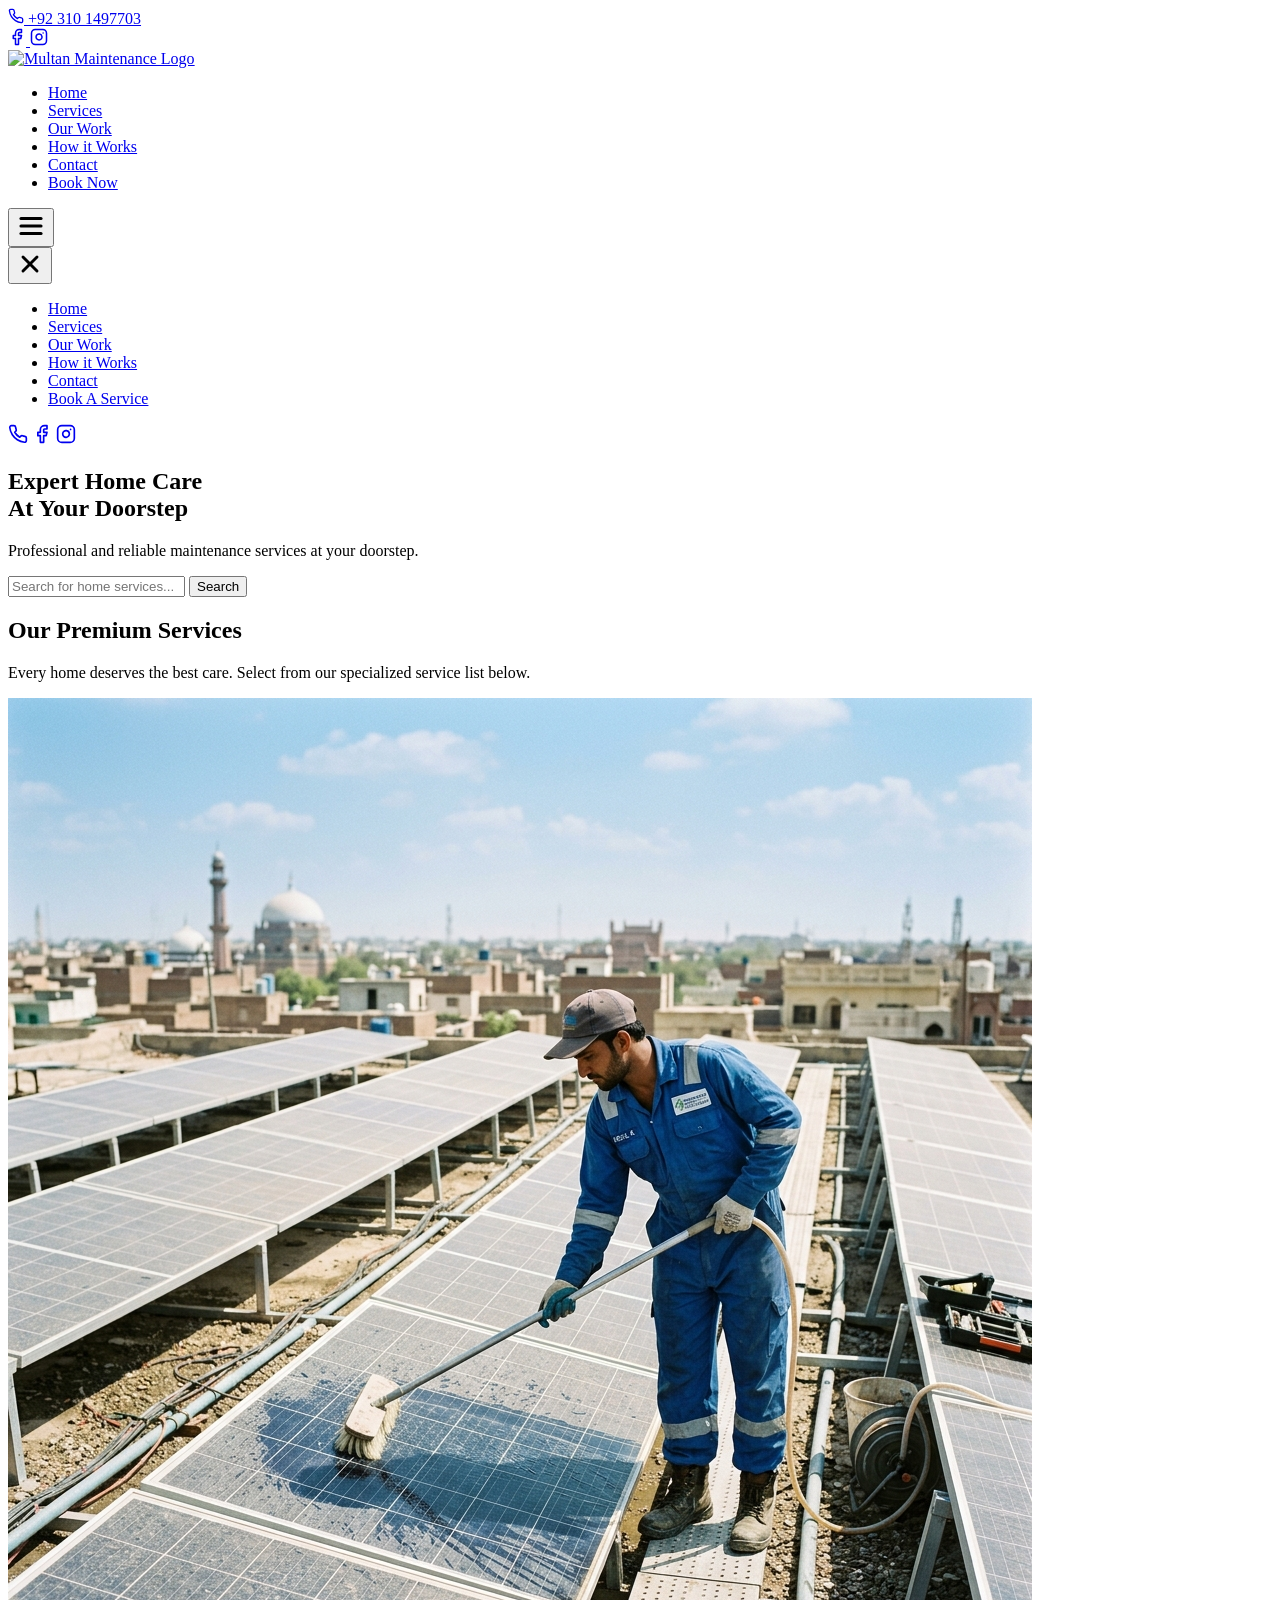
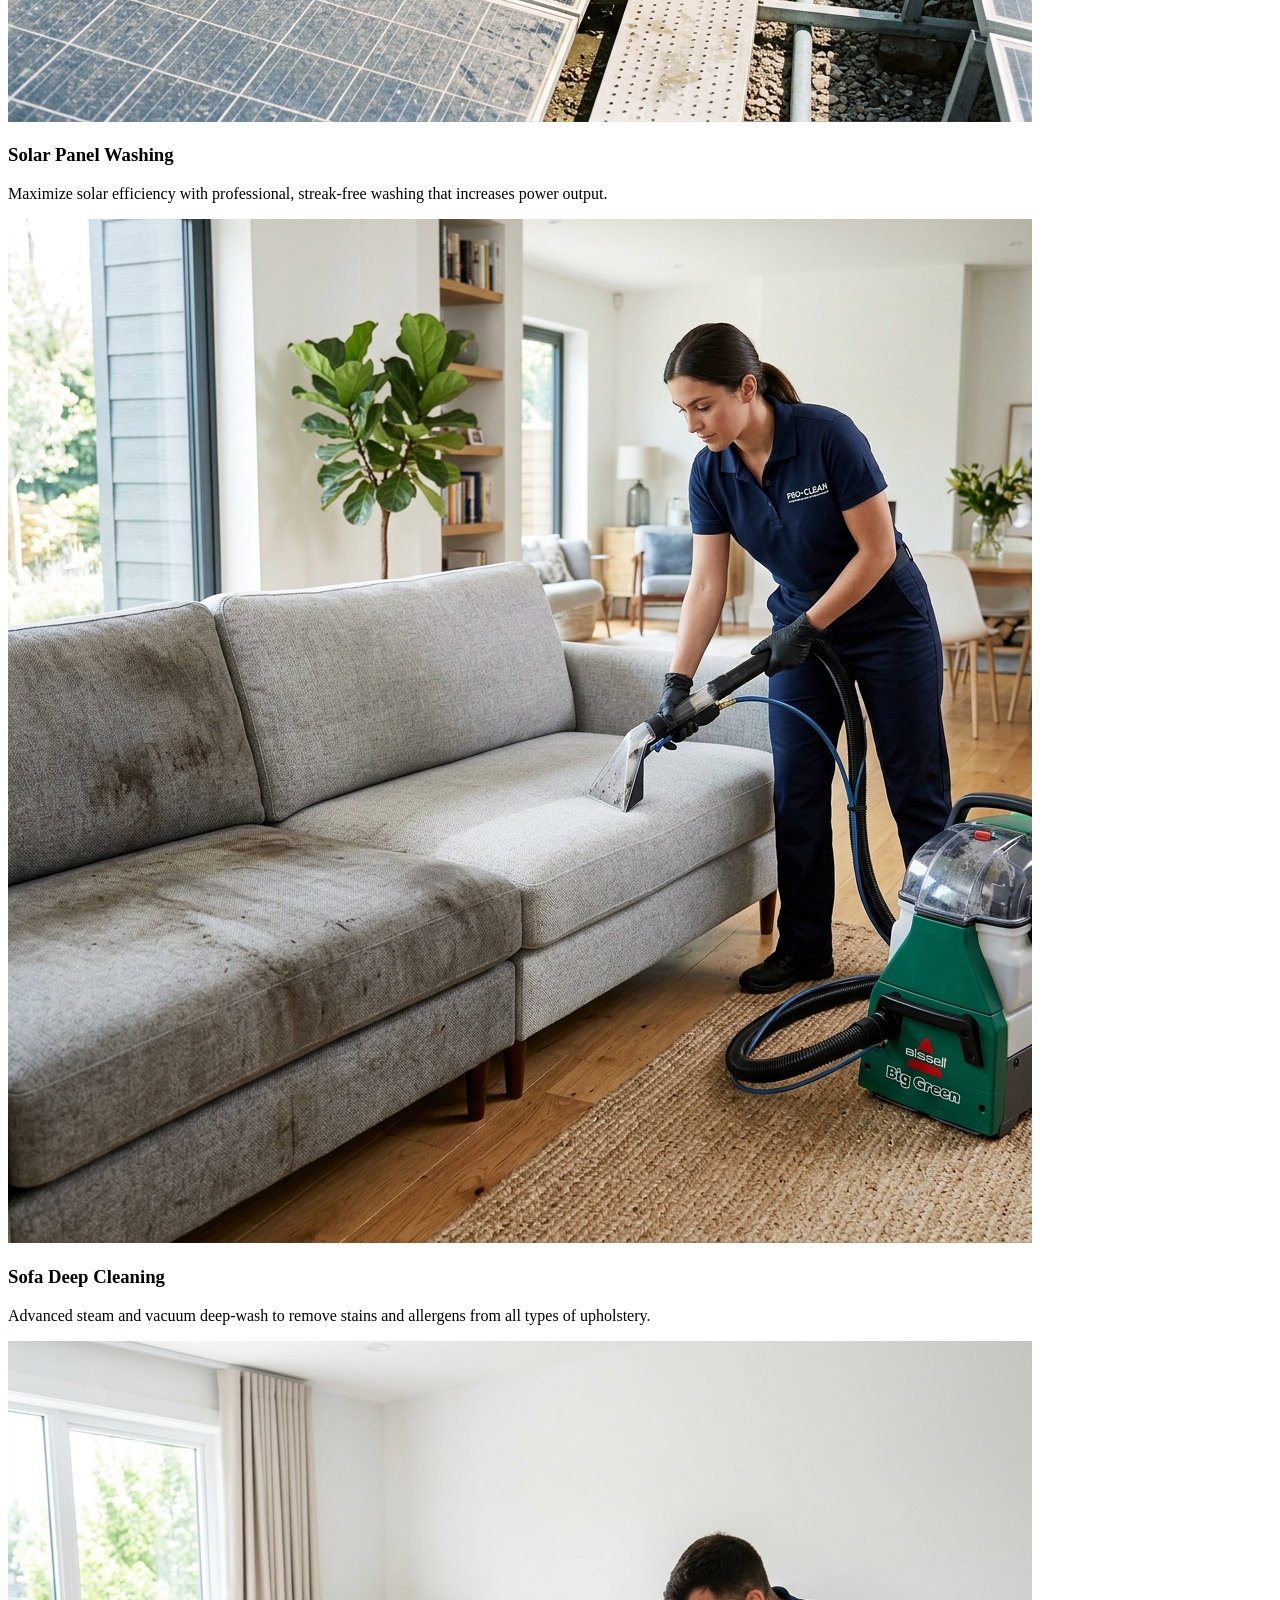
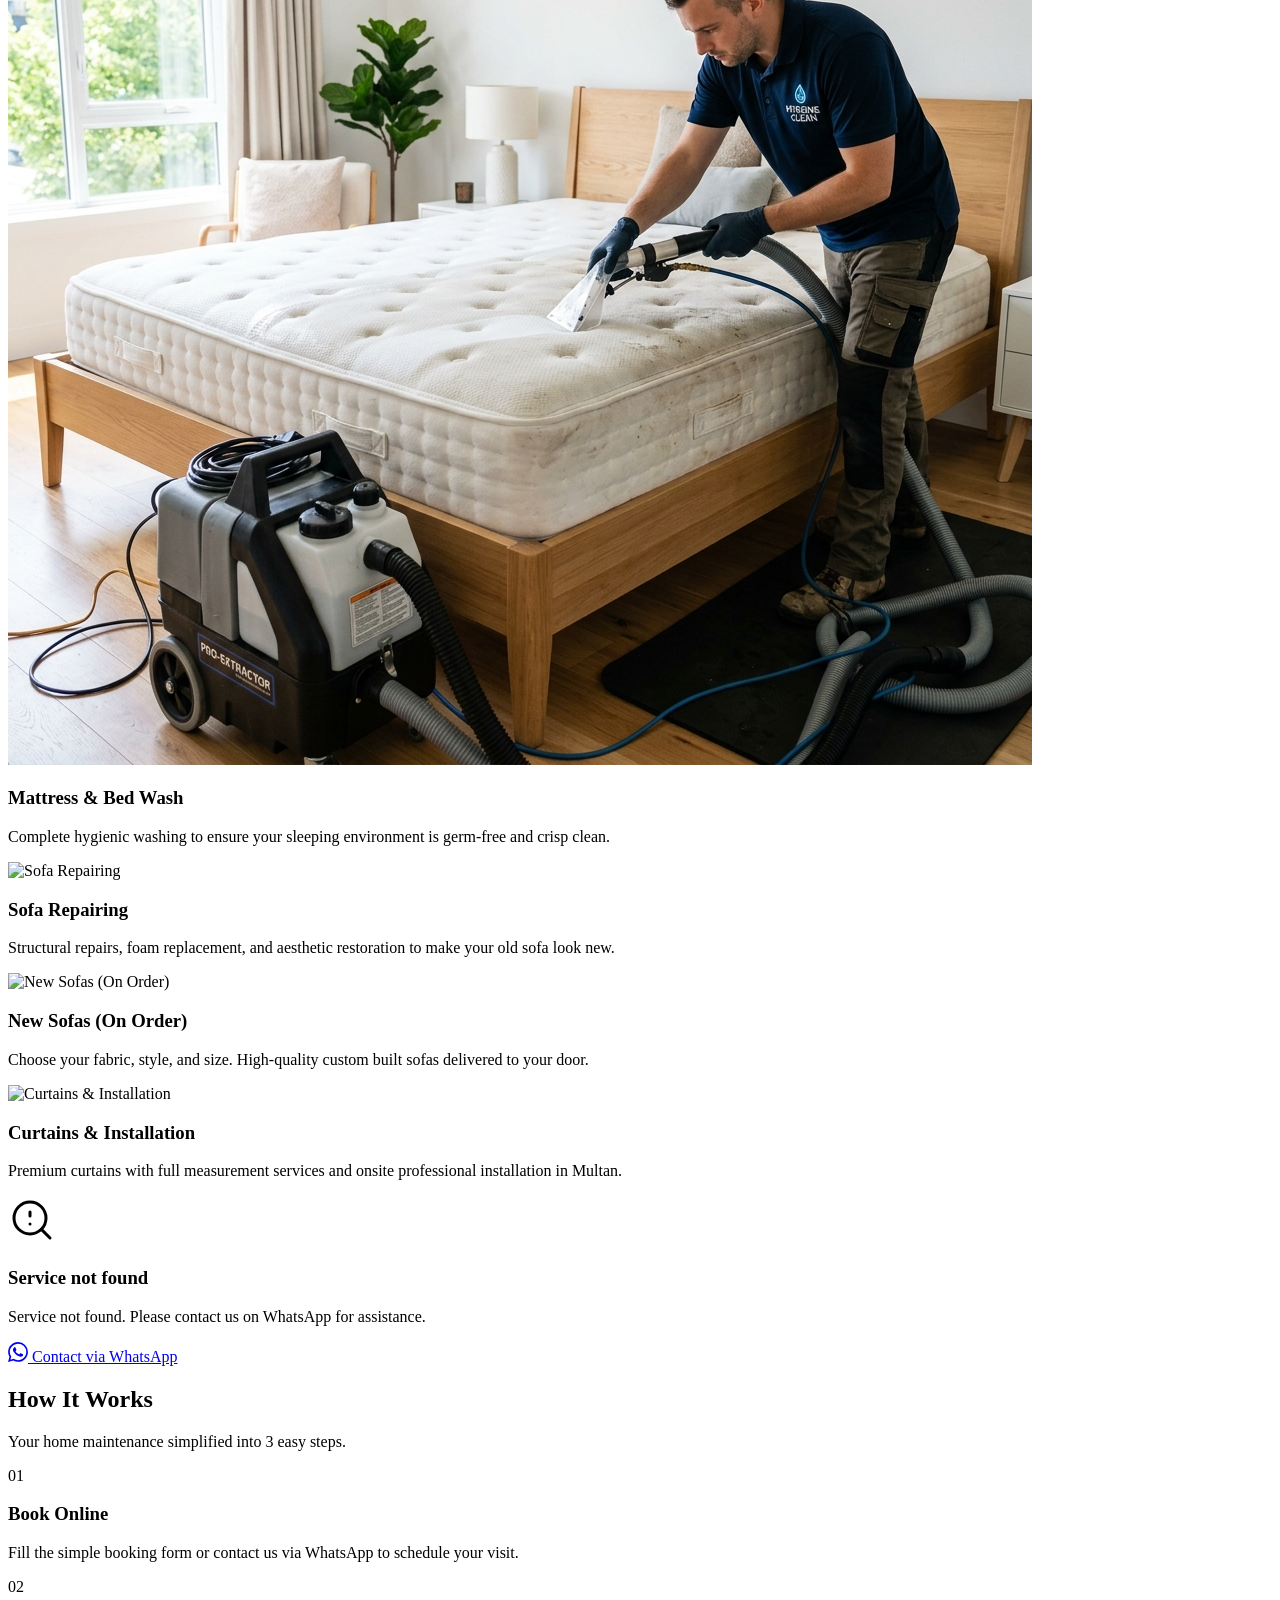
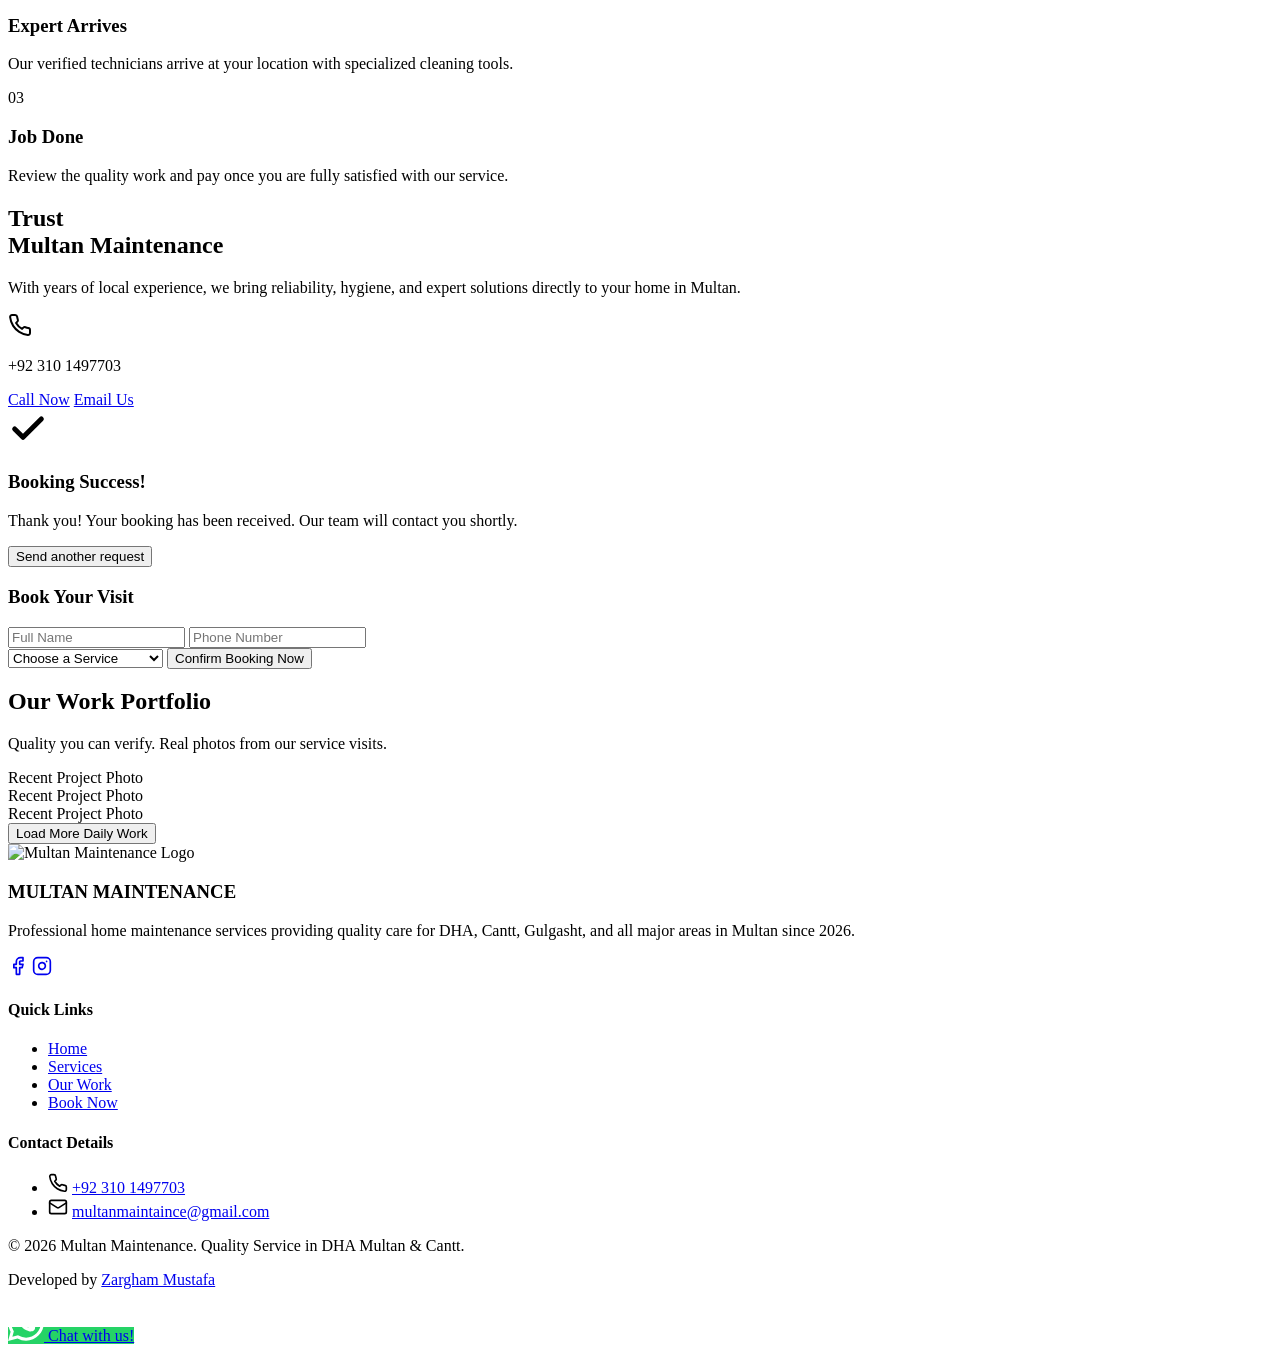
==== commit 9b6acf3e: "Update Mattress and Bed Wash service card with generated image" ====
--- a/index.html
+++ b/index.html
@@ -140,7 +140,7 @@
             <!-- Mattress and Bed Wash -->
             <div class="bg-white p-6 rounded-3xl text-center shadow-lg hover:shadow-2xl hover:-translate-y-2 border-b-4 border-transparent hover:border-primary transition-all group flex flex-col">
                 <div class="w-full h-48 overflow-hidden rounded-2xl mb-6 shadow-sm">
-                    <img src="https://images.unsplash.com/photo-1632102944342-9f33ce54006c?q=80&w=400" alt="Mattress & Bed Wash" class="w-full h-full object-cover transition-transform duration-500 group-hover:scale-110">
+                    <img src="assets/images/mattress-washing.jpg" alt="Mattress & Bed Wash" class="w-full h-full object-cover object-center transition-transform duration-500 group-hover:scale-110">
                 </div>
                 <h3 class="text-xl font-bold mb-3 text-secondary">Mattress & Bed Wash</h3>
                 <p class="text-gray-500 text-sm leading-relaxed">Complete hygienic washing to ensure your sleeping environment is germ-free and crisp clean.</p>
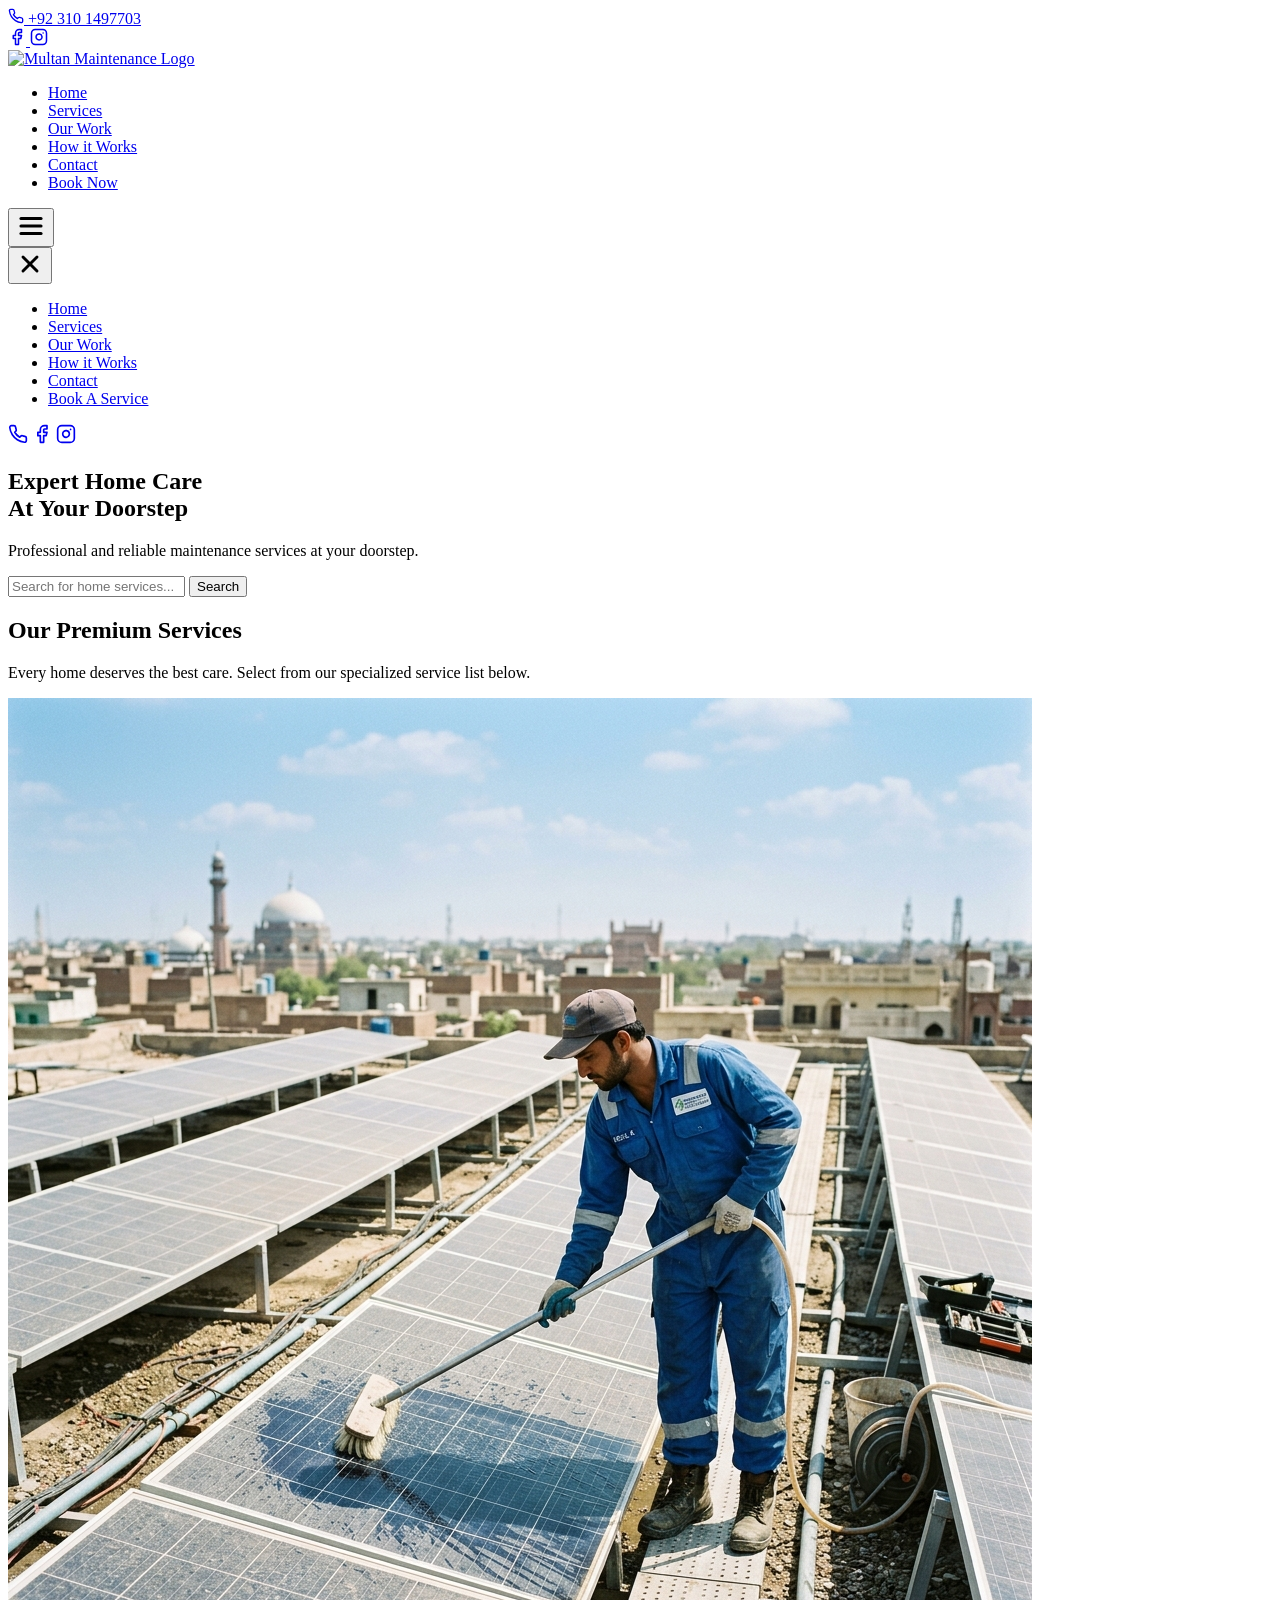
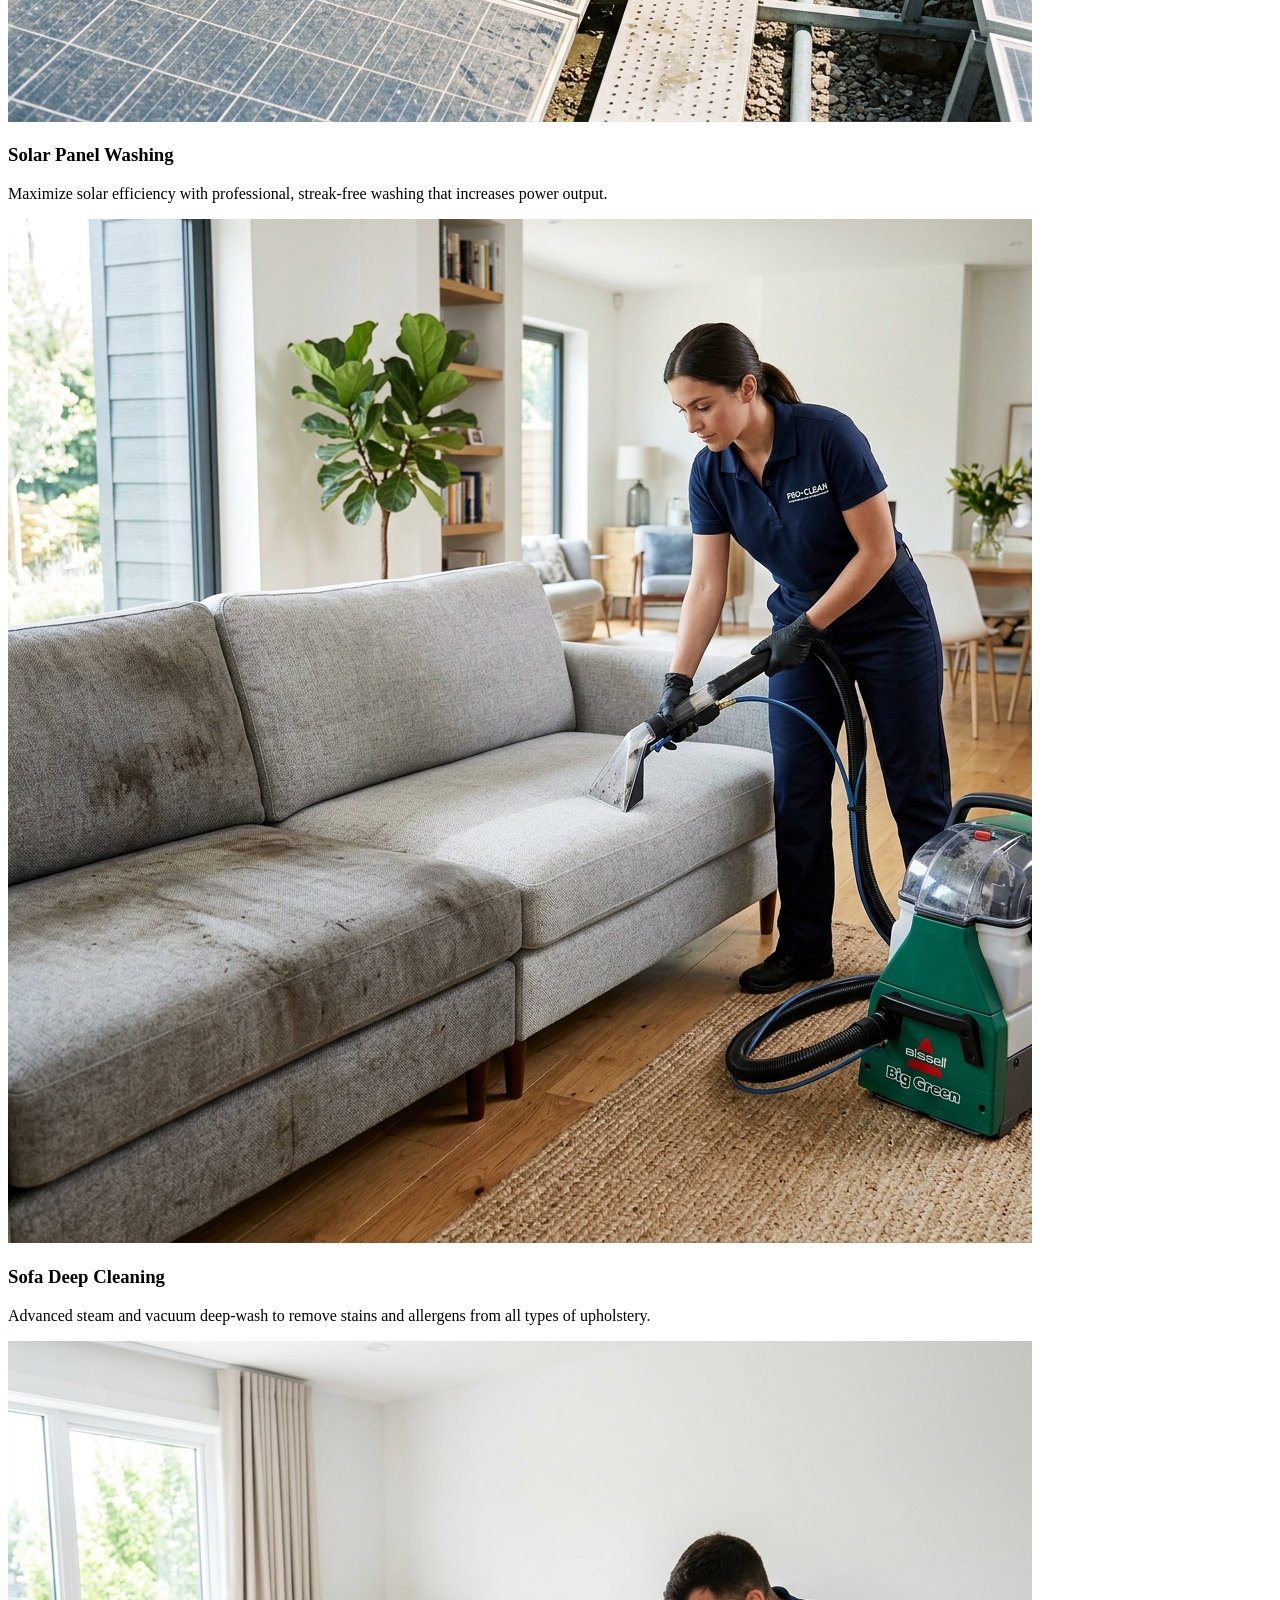
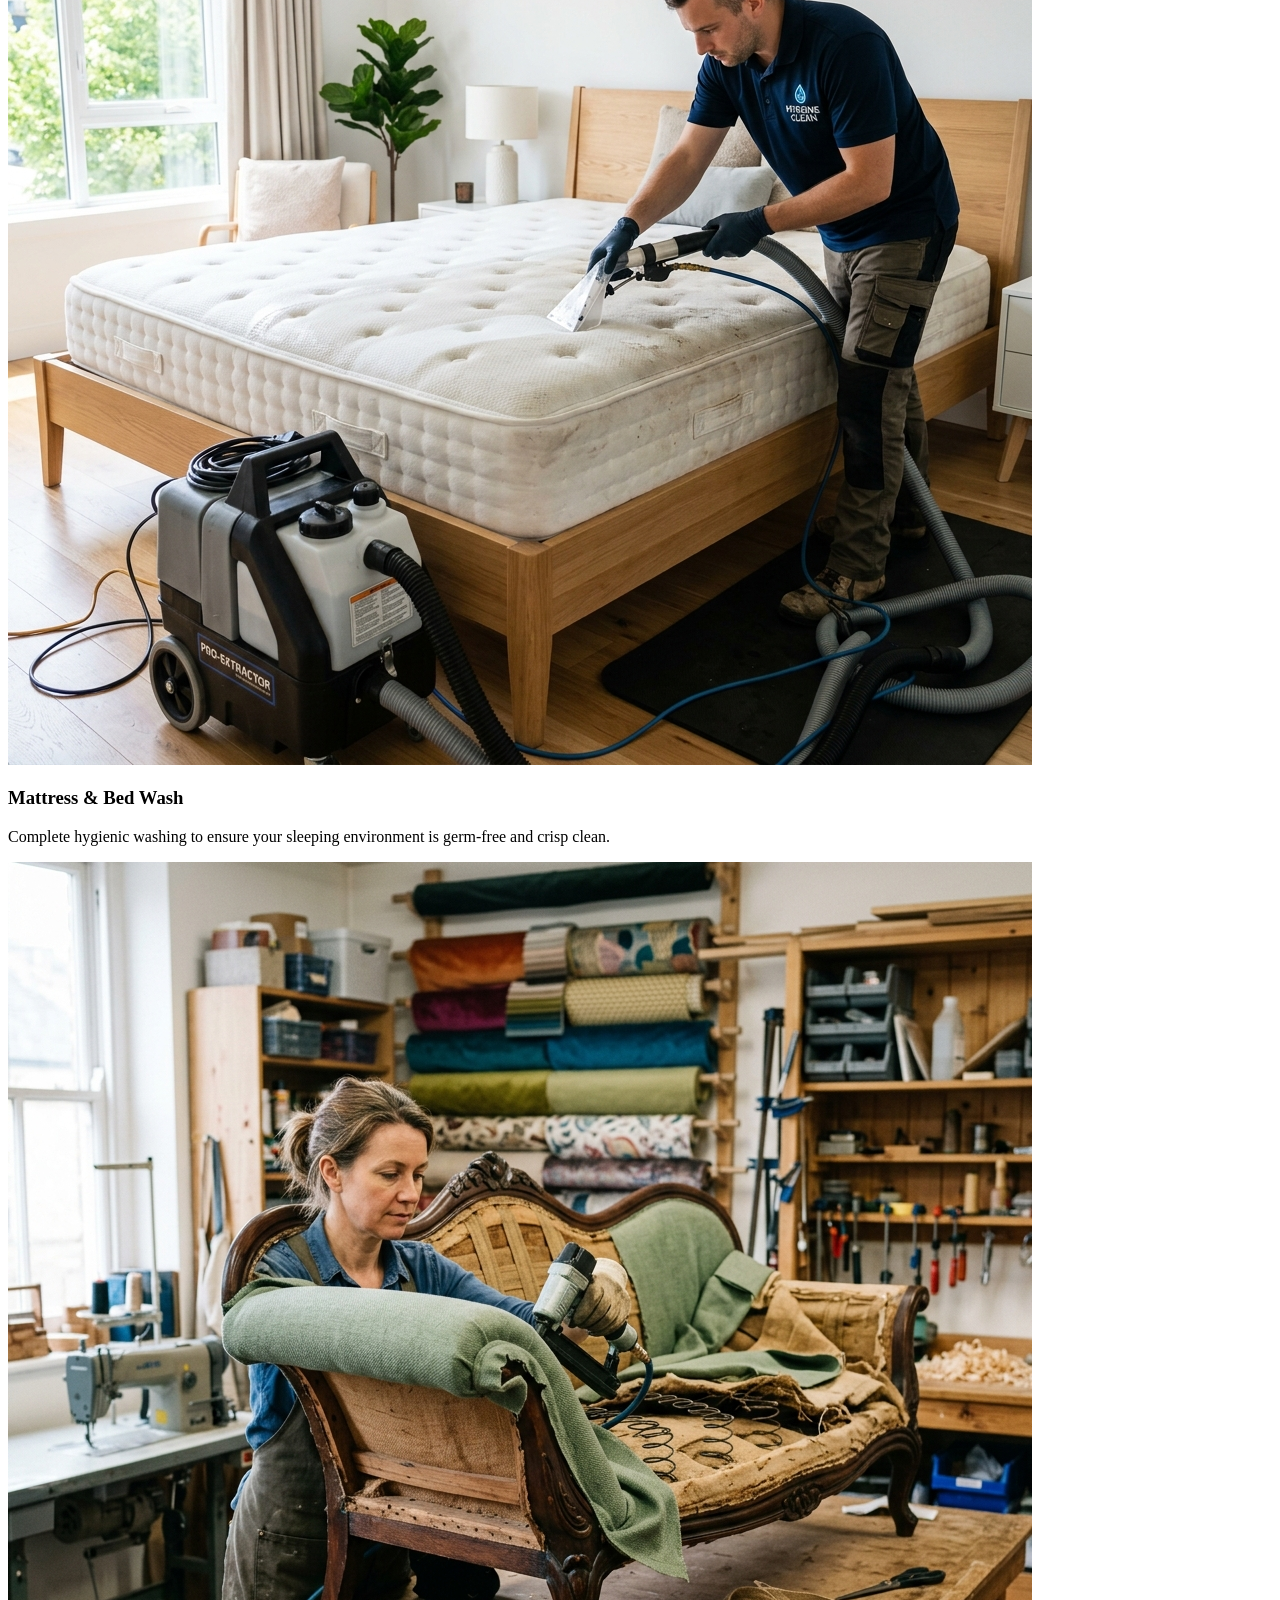
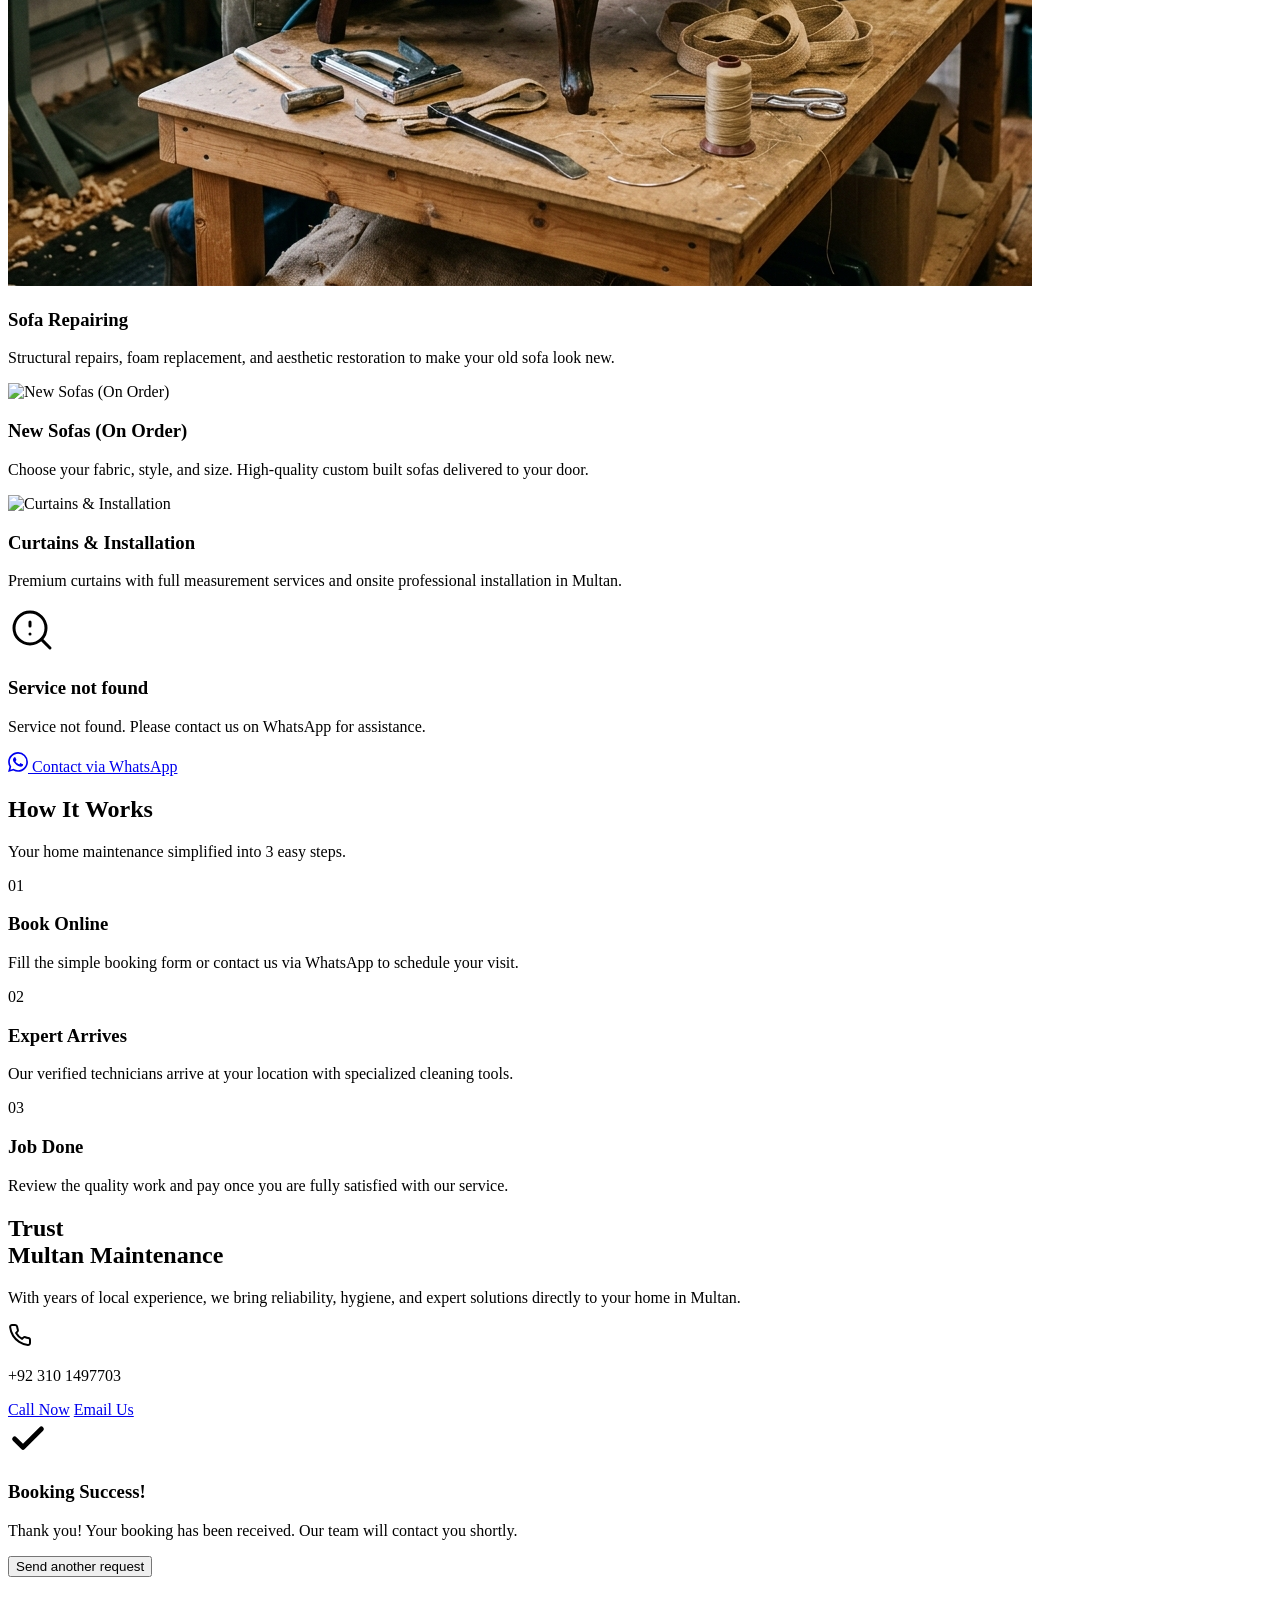
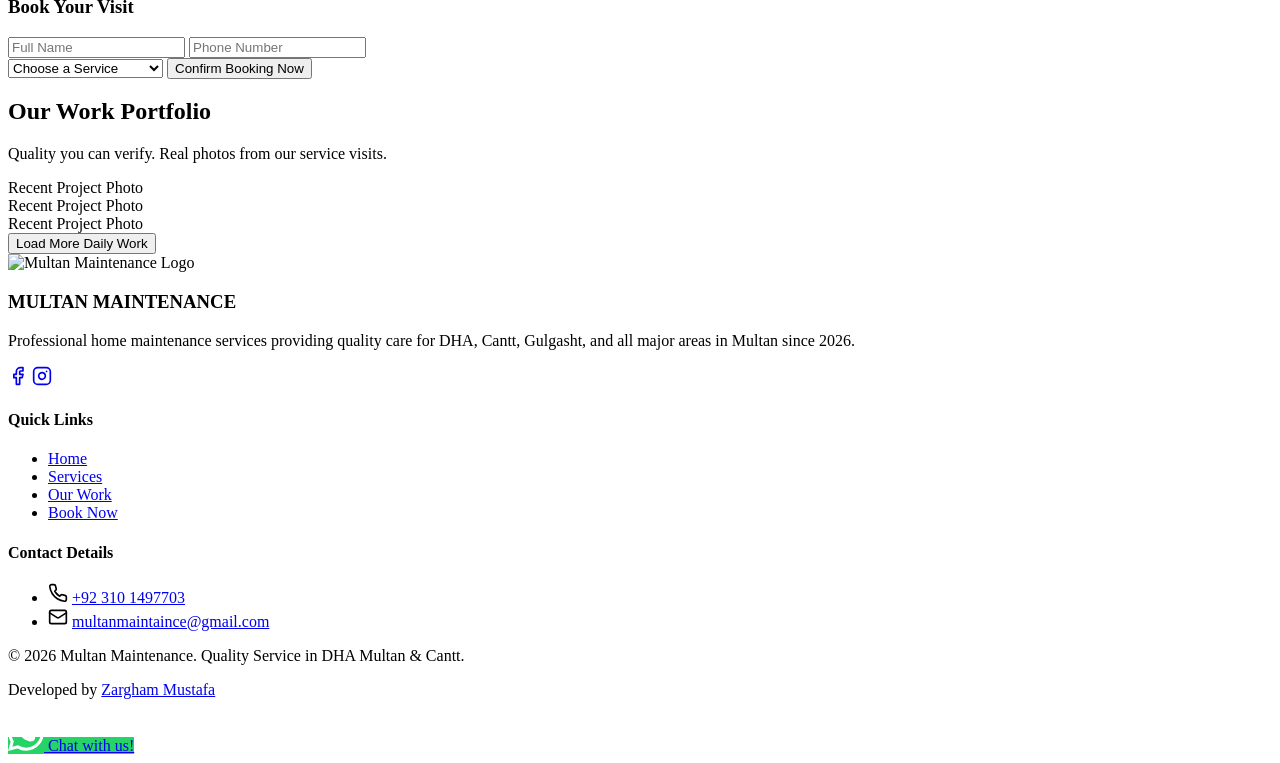
==== commit 2ac9252b: "Update Sofa Repairing service card with generated image" ====
--- a/index.html
+++ b/index.html
@@ -148,7 +148,7 @@
             <!-- Sofa Repairing -->
             <div class="bg-white p-6 rounded-3xl text-center shadow-lg hover:shadow-2xl hover:-translate-y-2 border-b-4 border-transparent hover:border-primary transition-all group flex flex-col">
                 <div class="w-full h-48 overflow-hidden rounded-2xl mb-6 shadow-sm">
-                    <img src="https://images.unsplash.com/photo-1594026112284-02bb6f3352fe?q=80&w=400" alt="Sofa Repairing" class="w-full h-full object-cover transition-transform duration-500 group-hover:scale-110">
+                    <img src="assets/images/sofa-repairing.jpg" alt="Sofa Repairing" class="w-full h-full object-cover object-center transition-transform duration-500 group-hover:scale-110">
                 </div>
                 <h3 class="text-xl font-bold mb-3 text-secondary">Sofa Repairing</h3>
                 <p class="text-gray-500 text-sm leading-relaxed">Structural repairs, foam replacement, and aesthetic restoration to make your old sofa look new.</p>
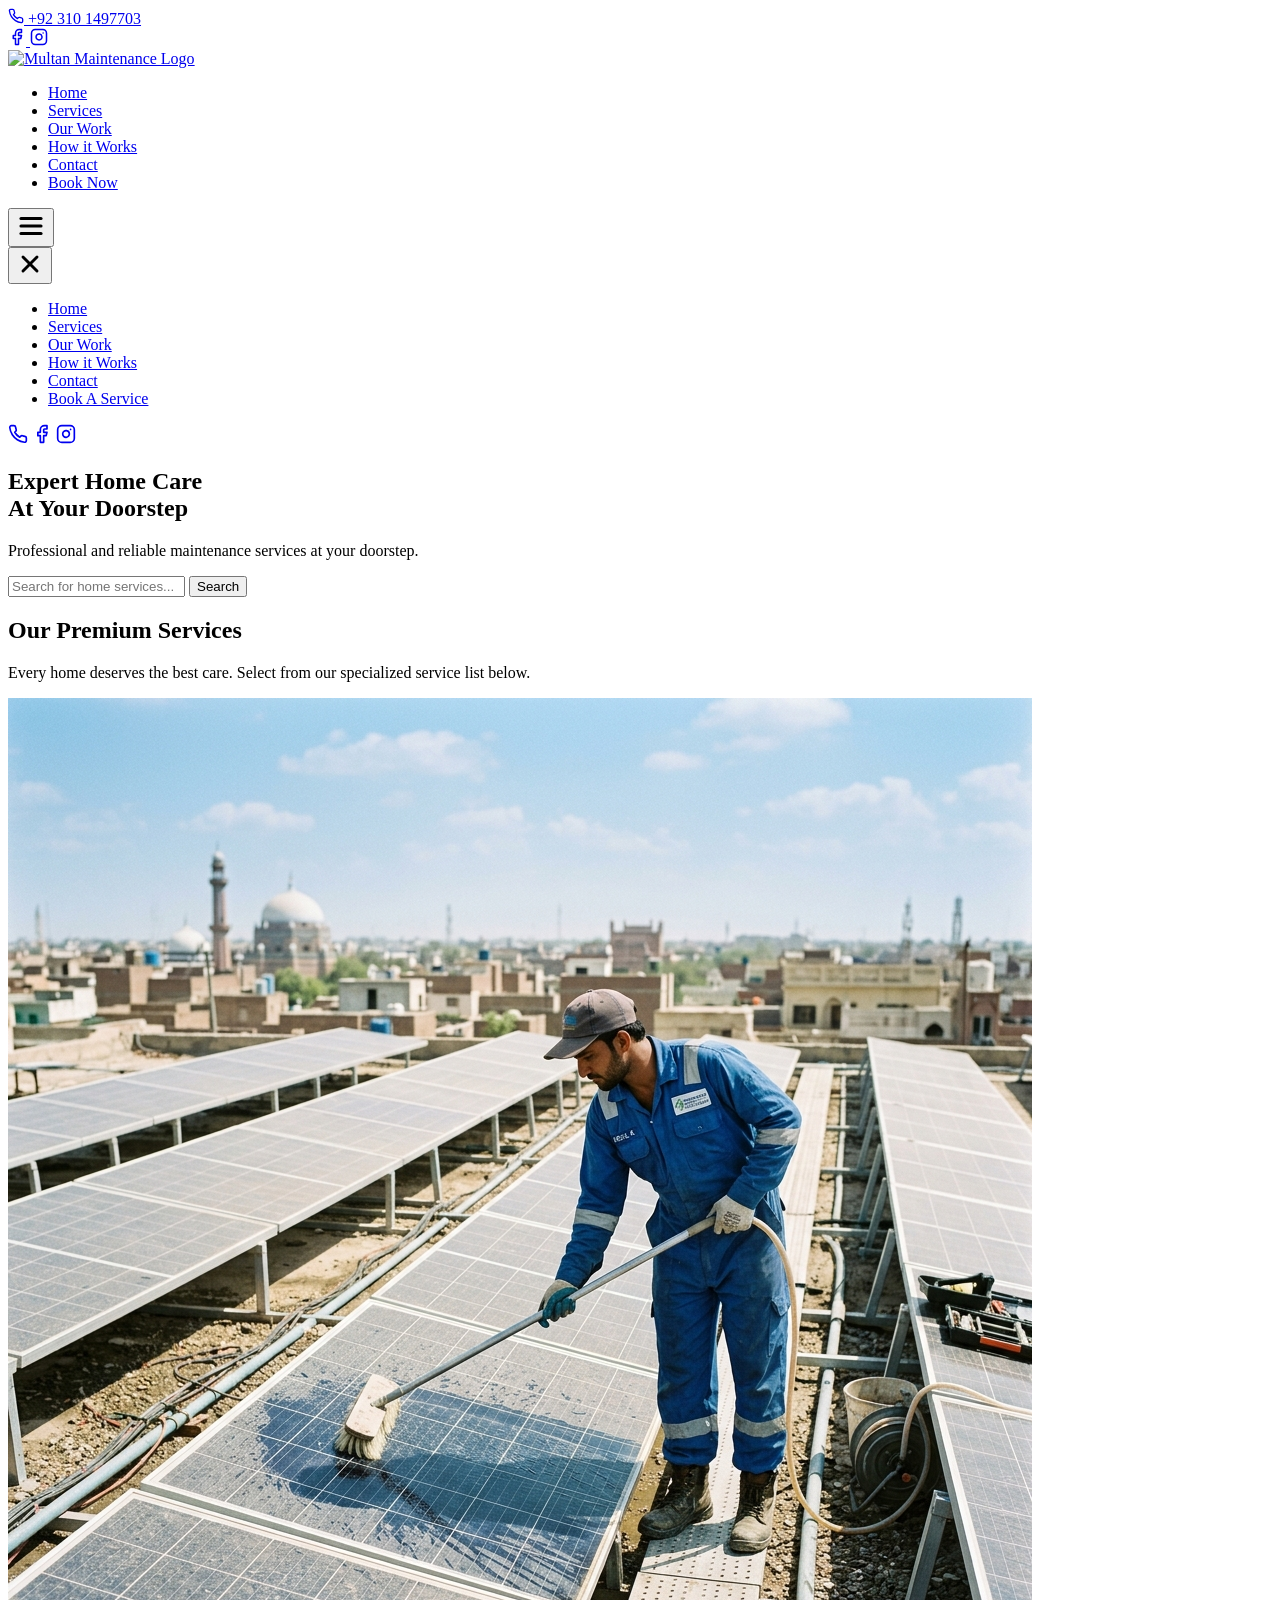
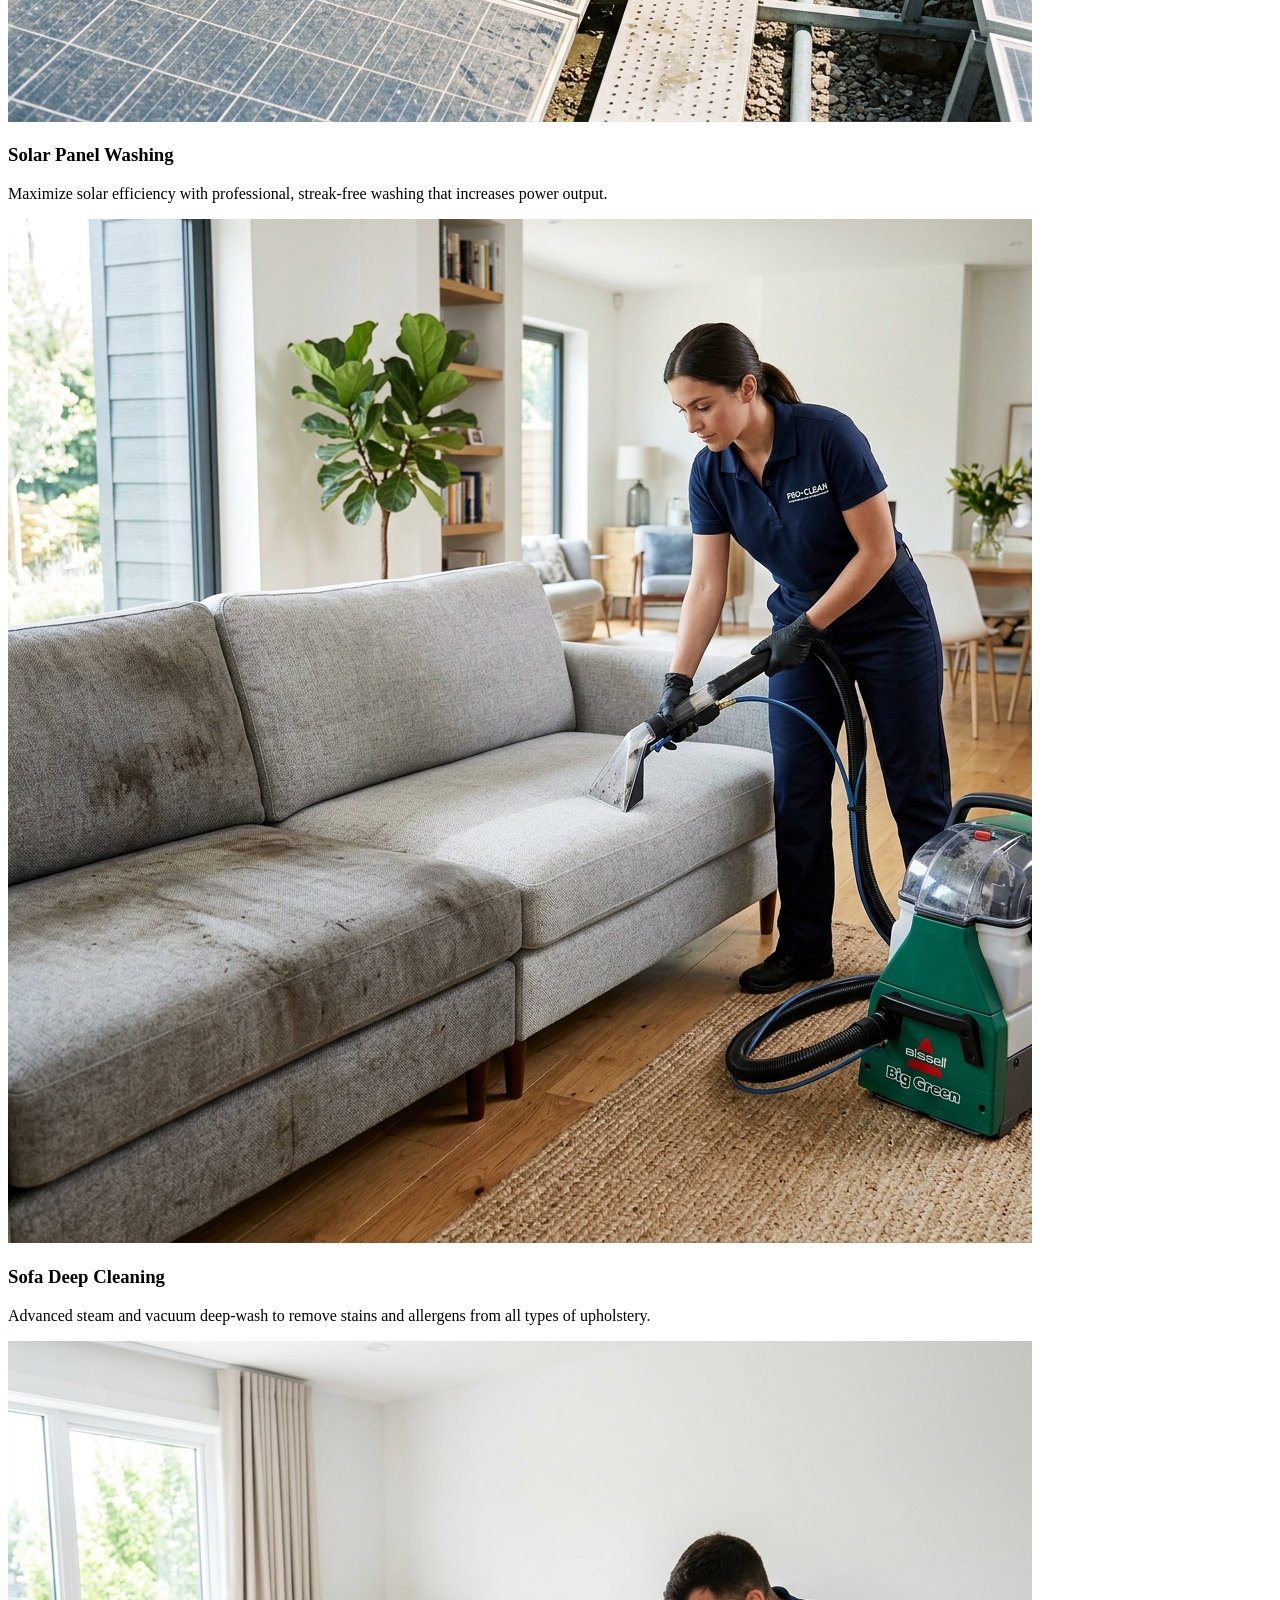
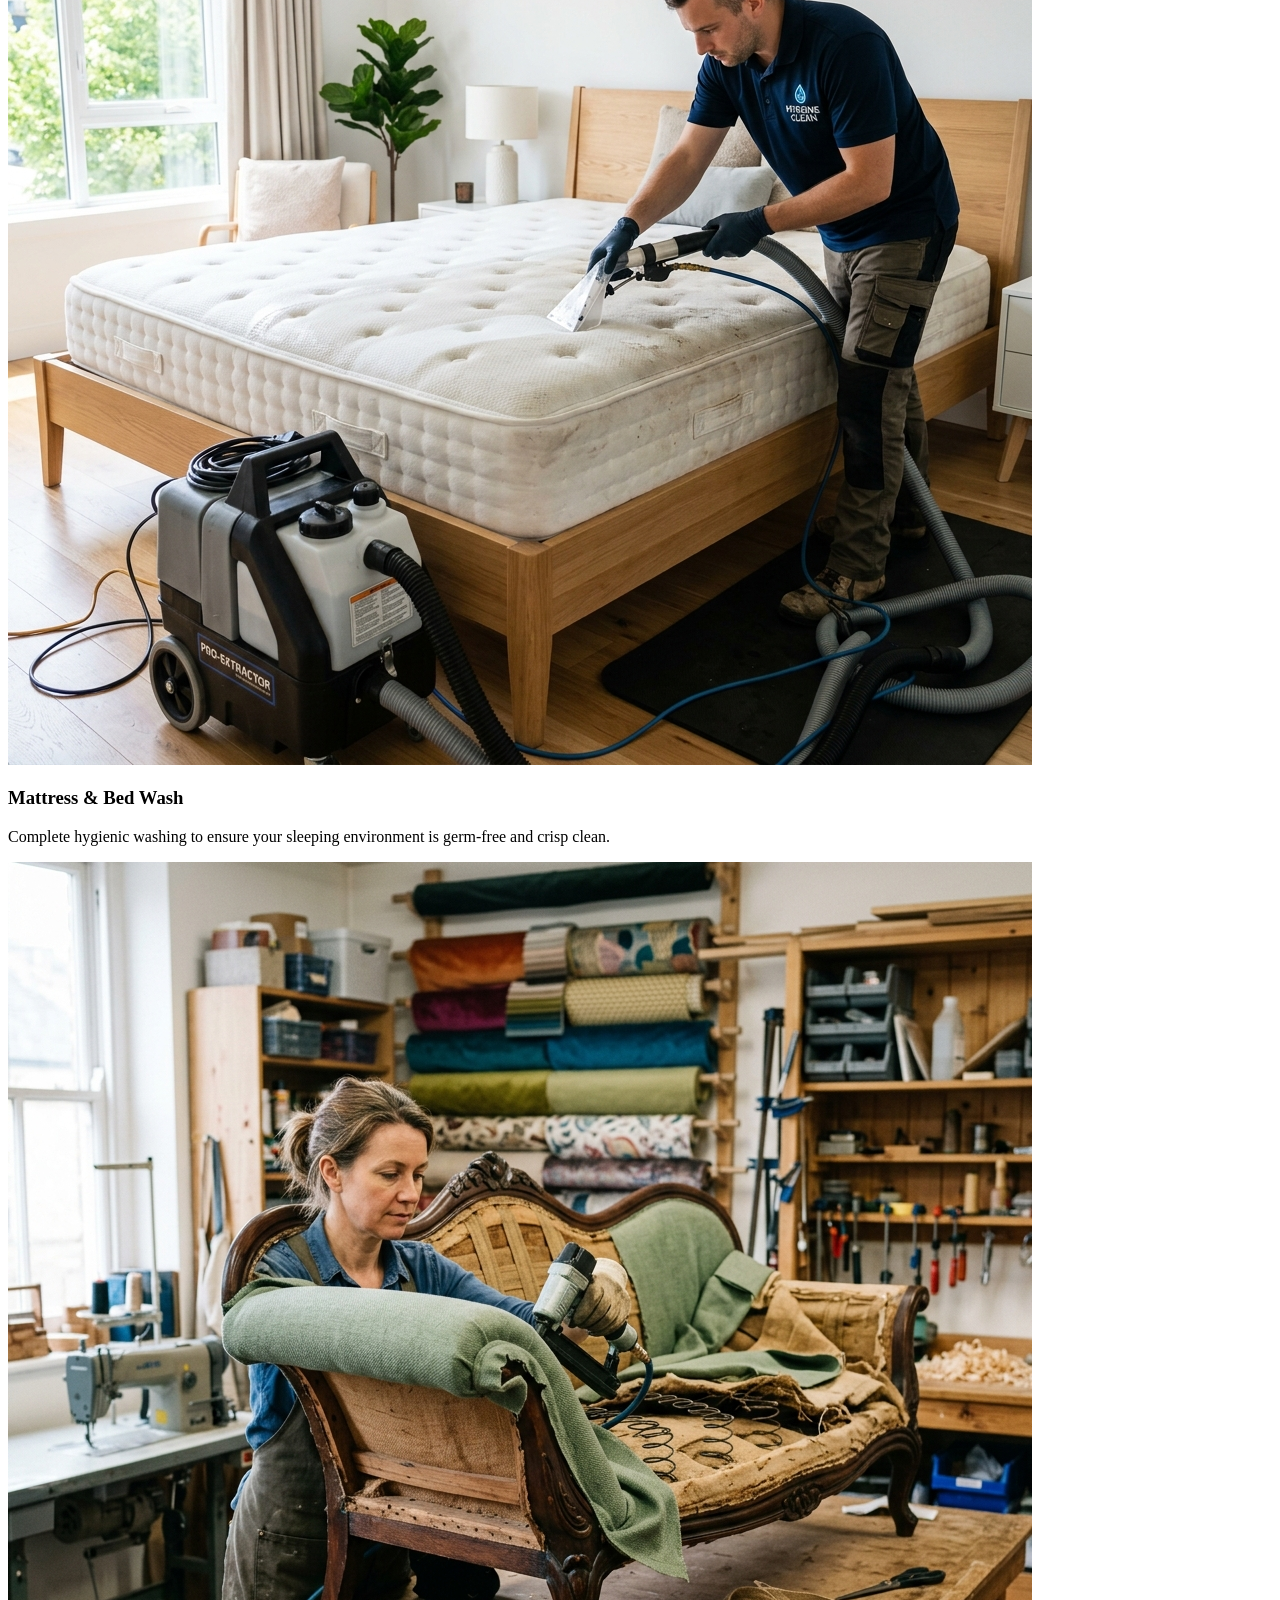
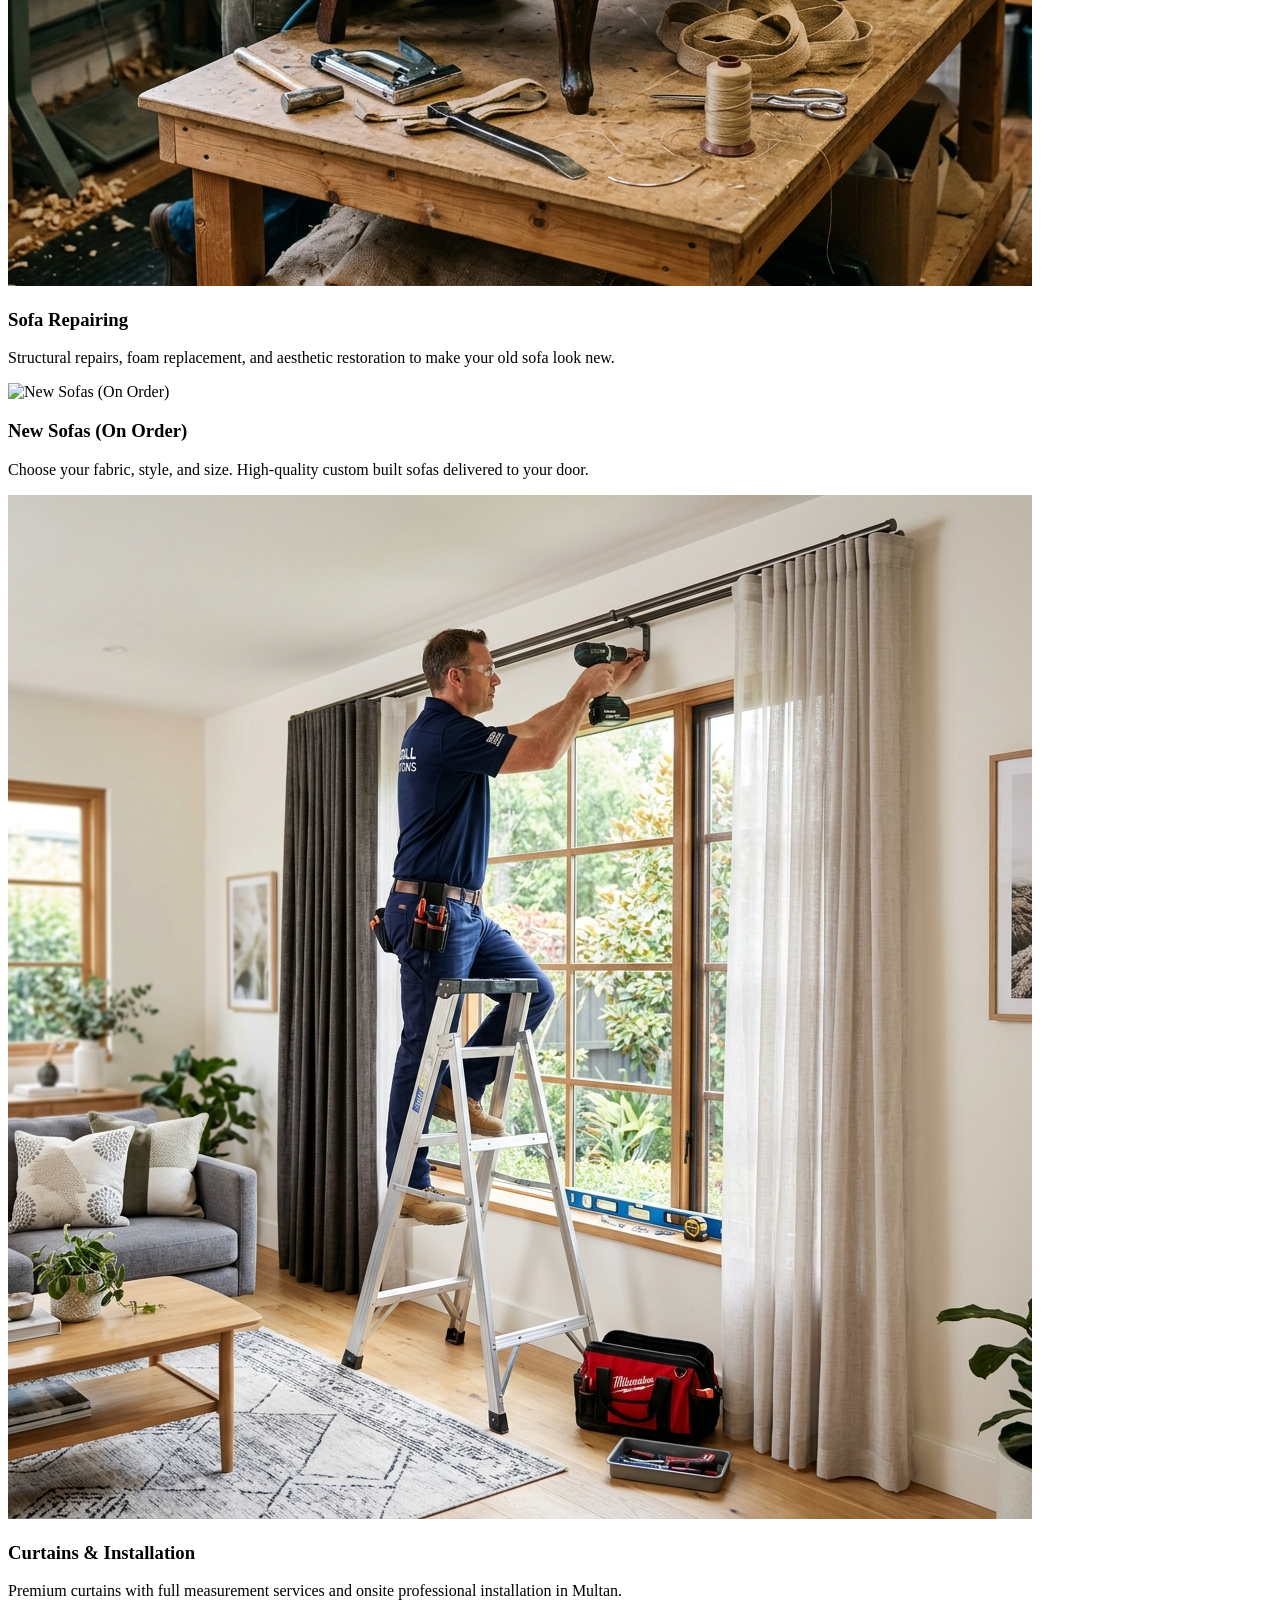
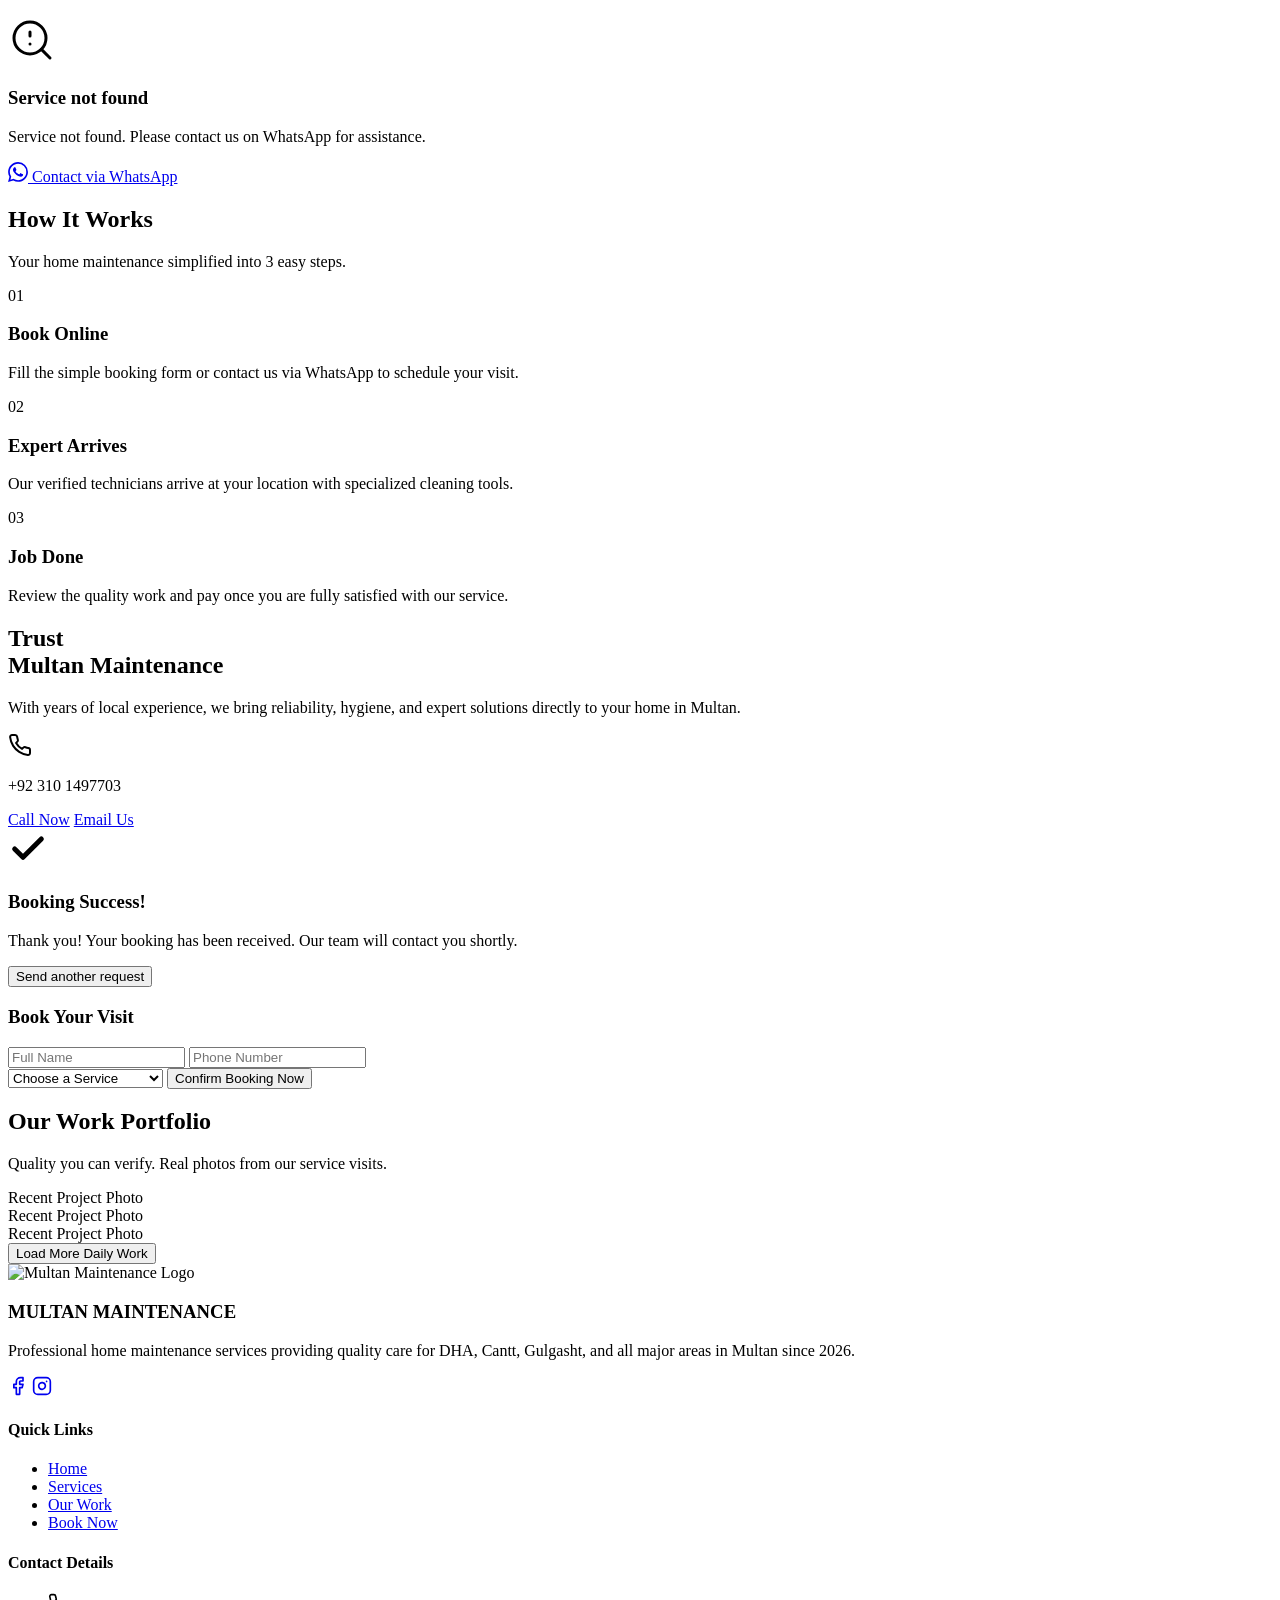
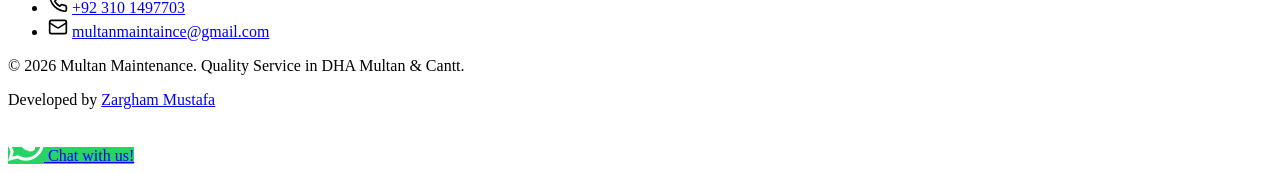
==== commit 078bab2e: "Update New Curtains and Installation service card with generated image" ====
--- a/index.html
+++ b/index.html
@@ -164,7 +164,7 @@
             <!-- New Curtains and Installation -->
             <div class="bg-white p-6 rounded-3xl text-center shadow-lg hover:shadow-2xl hover:-translate-y-2 border-b-4 border-transparent hover:border-primary transition-all group flex flex-col">
                 <div class="w-full h-48 overflow-hidden rounded-2xl mb-6 shadow-sm">
-                    <img src="https://images.unsplash.com/photo-1513519245088-0e12902e35ca?q=80&w=400" alt="Curtains & Installation" class="w-full h-full object-cover transition-transform duration-500 group-hover:scale-110">
+                    <img src="assets/images/curtains-installation.jpg" alt="Curtains & Installation" class="w-full h-full object-cover object-center transition-transform duration-500 group-hover:scale-110">
                 </div>
                 <h3 class="text-xl font-bold mb-3 text-secondary">Curtains & Installation</h3>
                 <p class="text-gray-500 text-sm leading-relaxed">Premium curtains with full measurement services and onsite professional installation in Multan.</p>
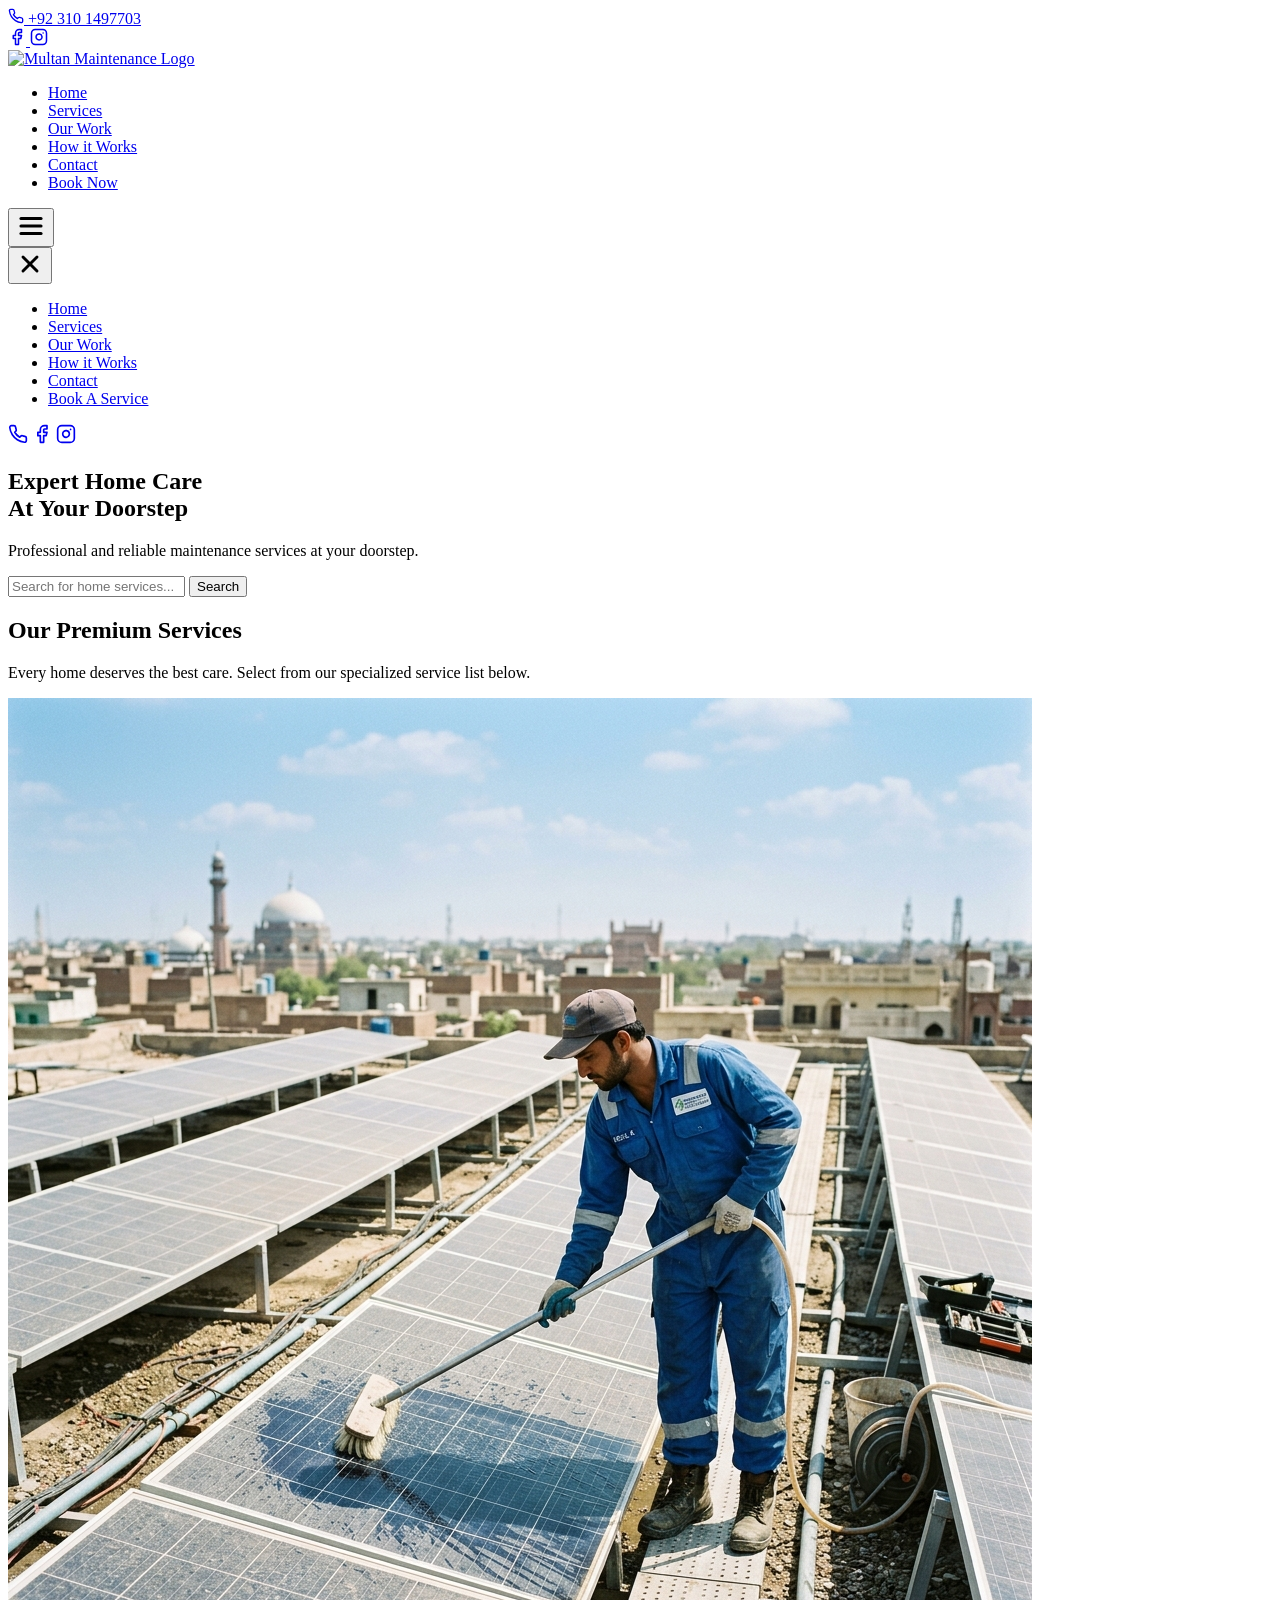
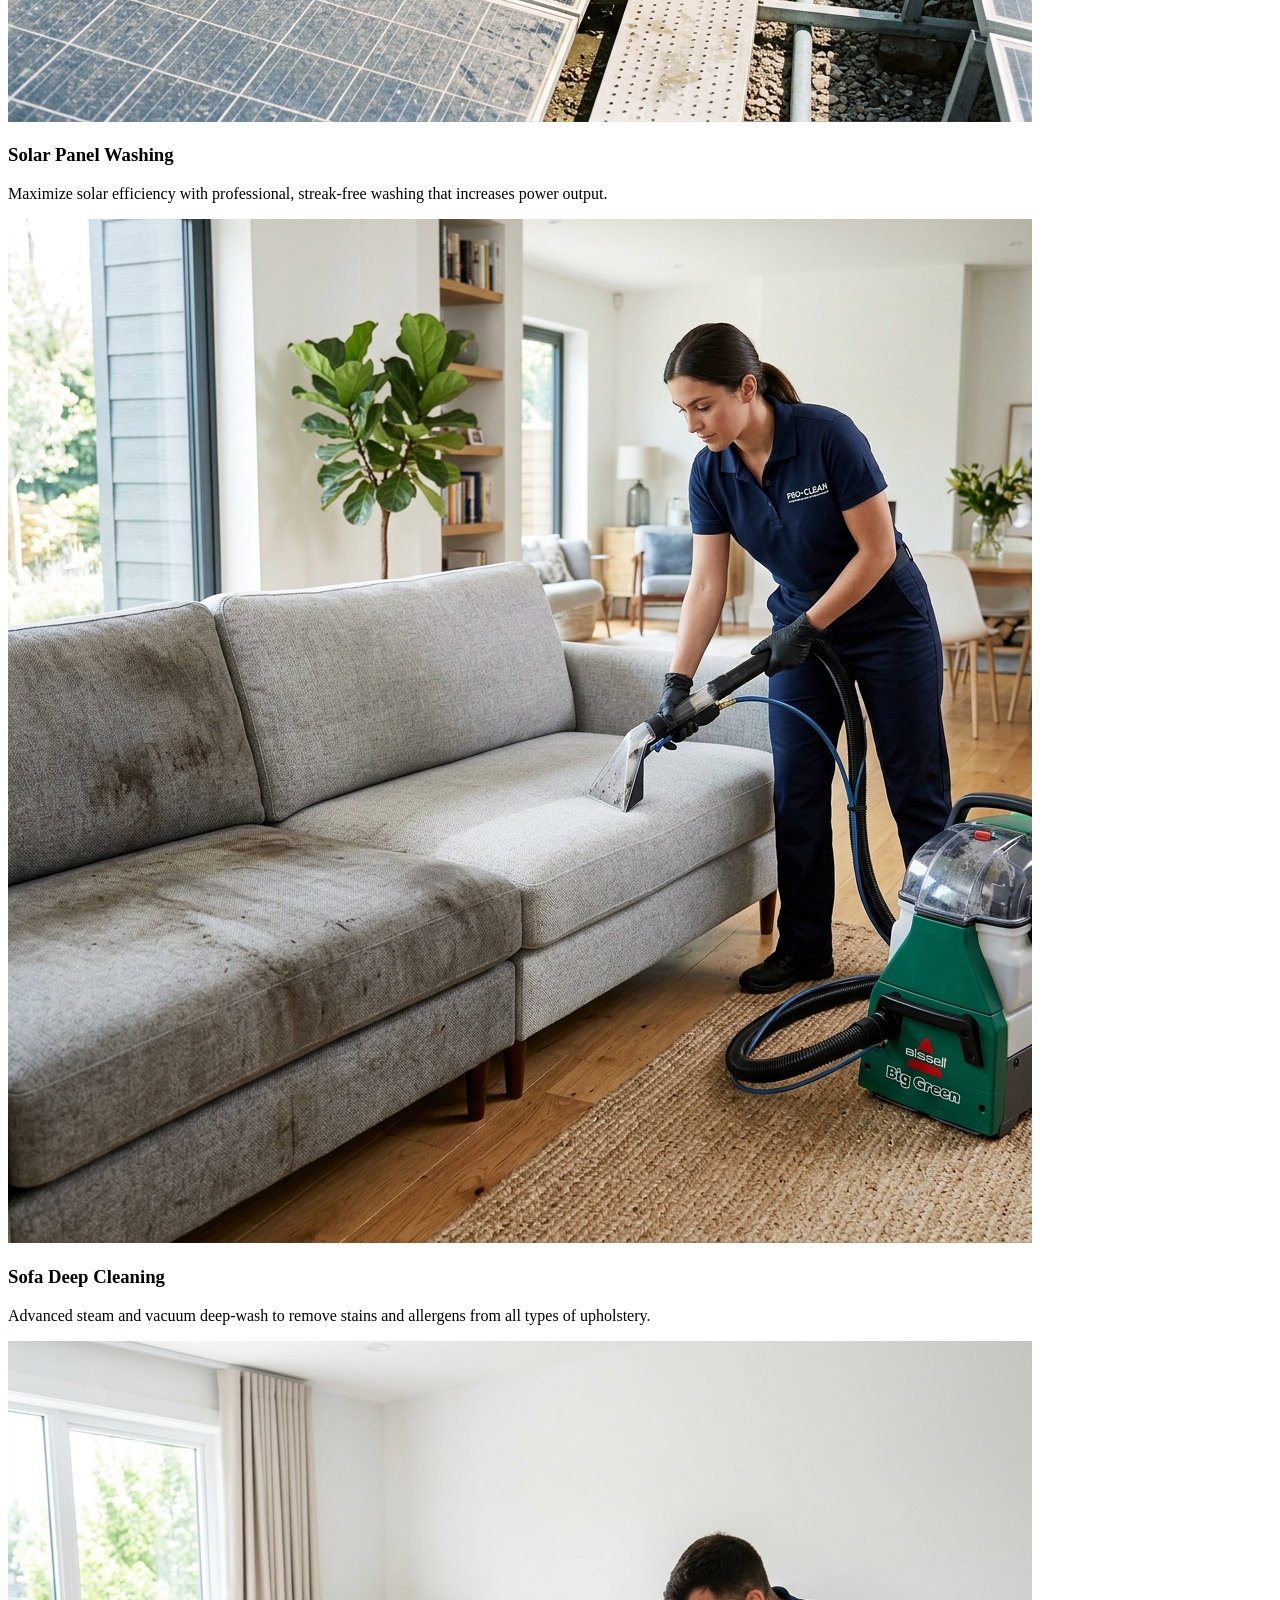
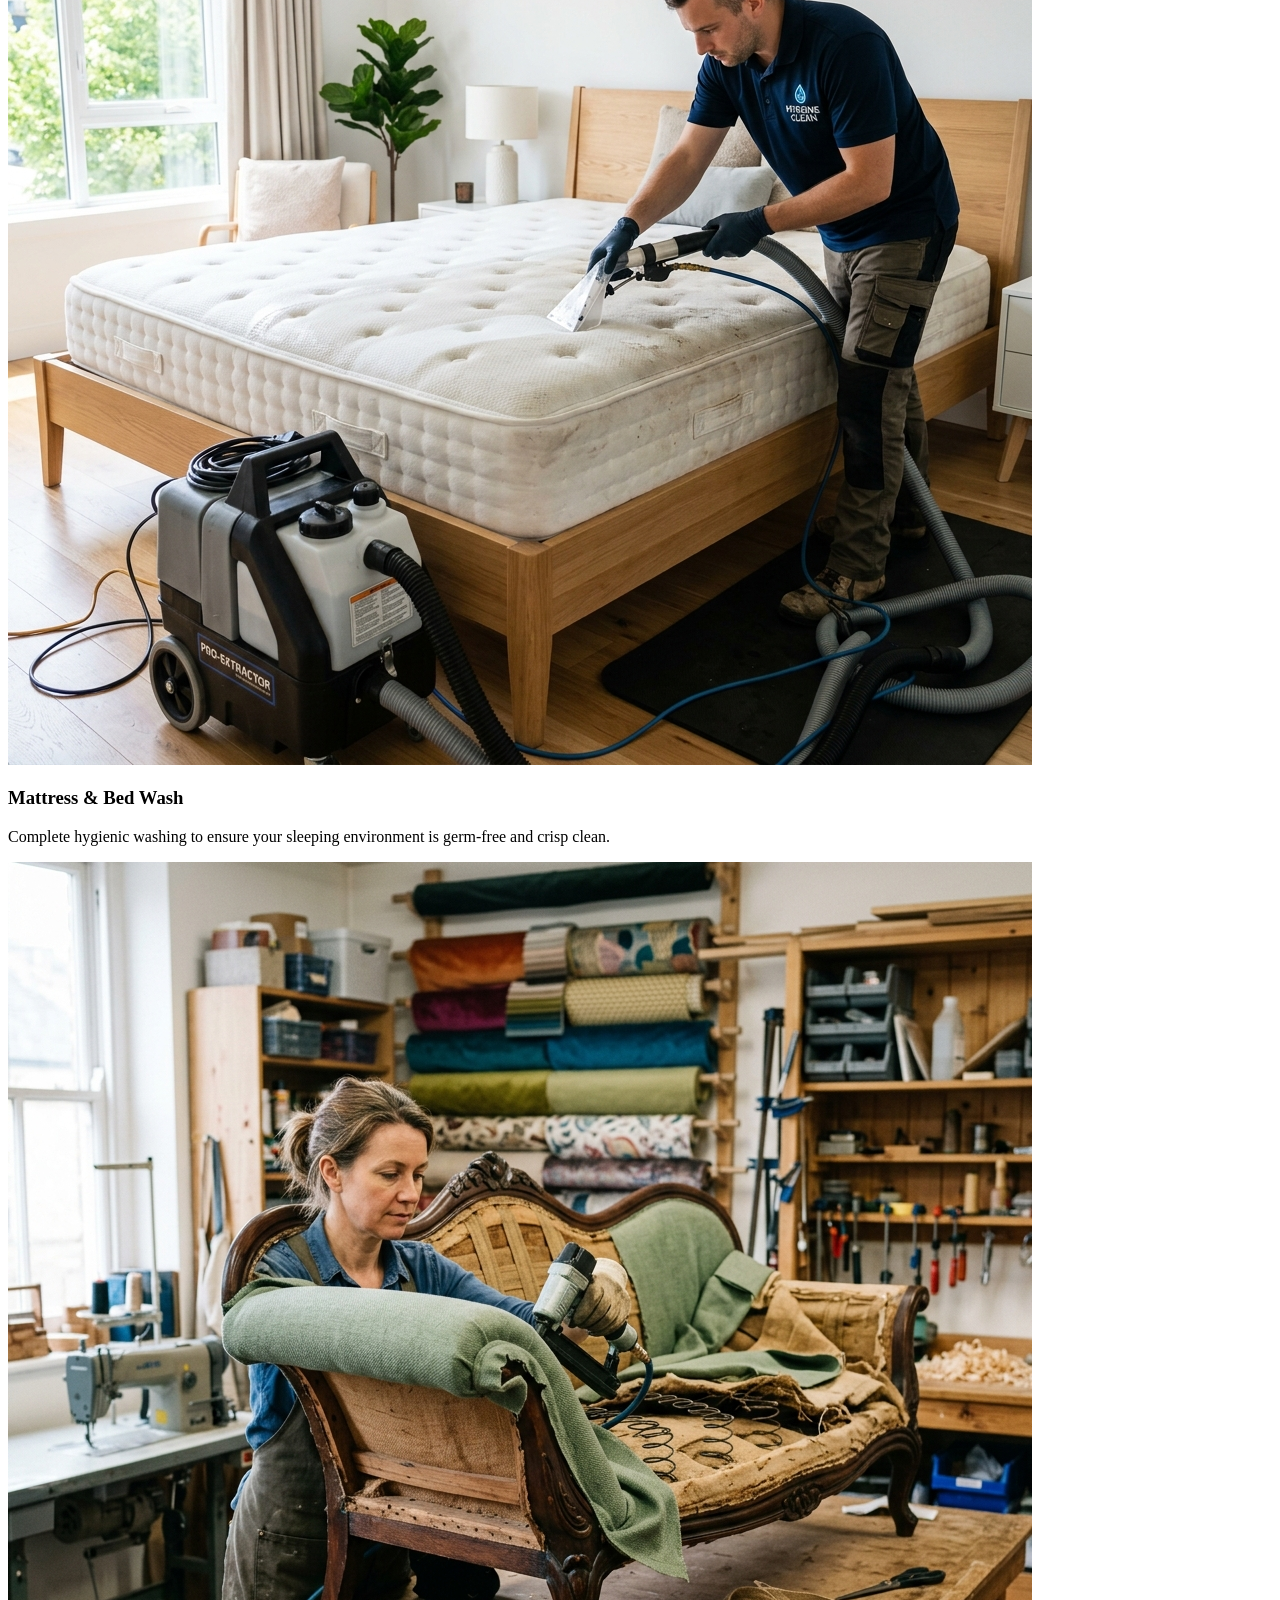
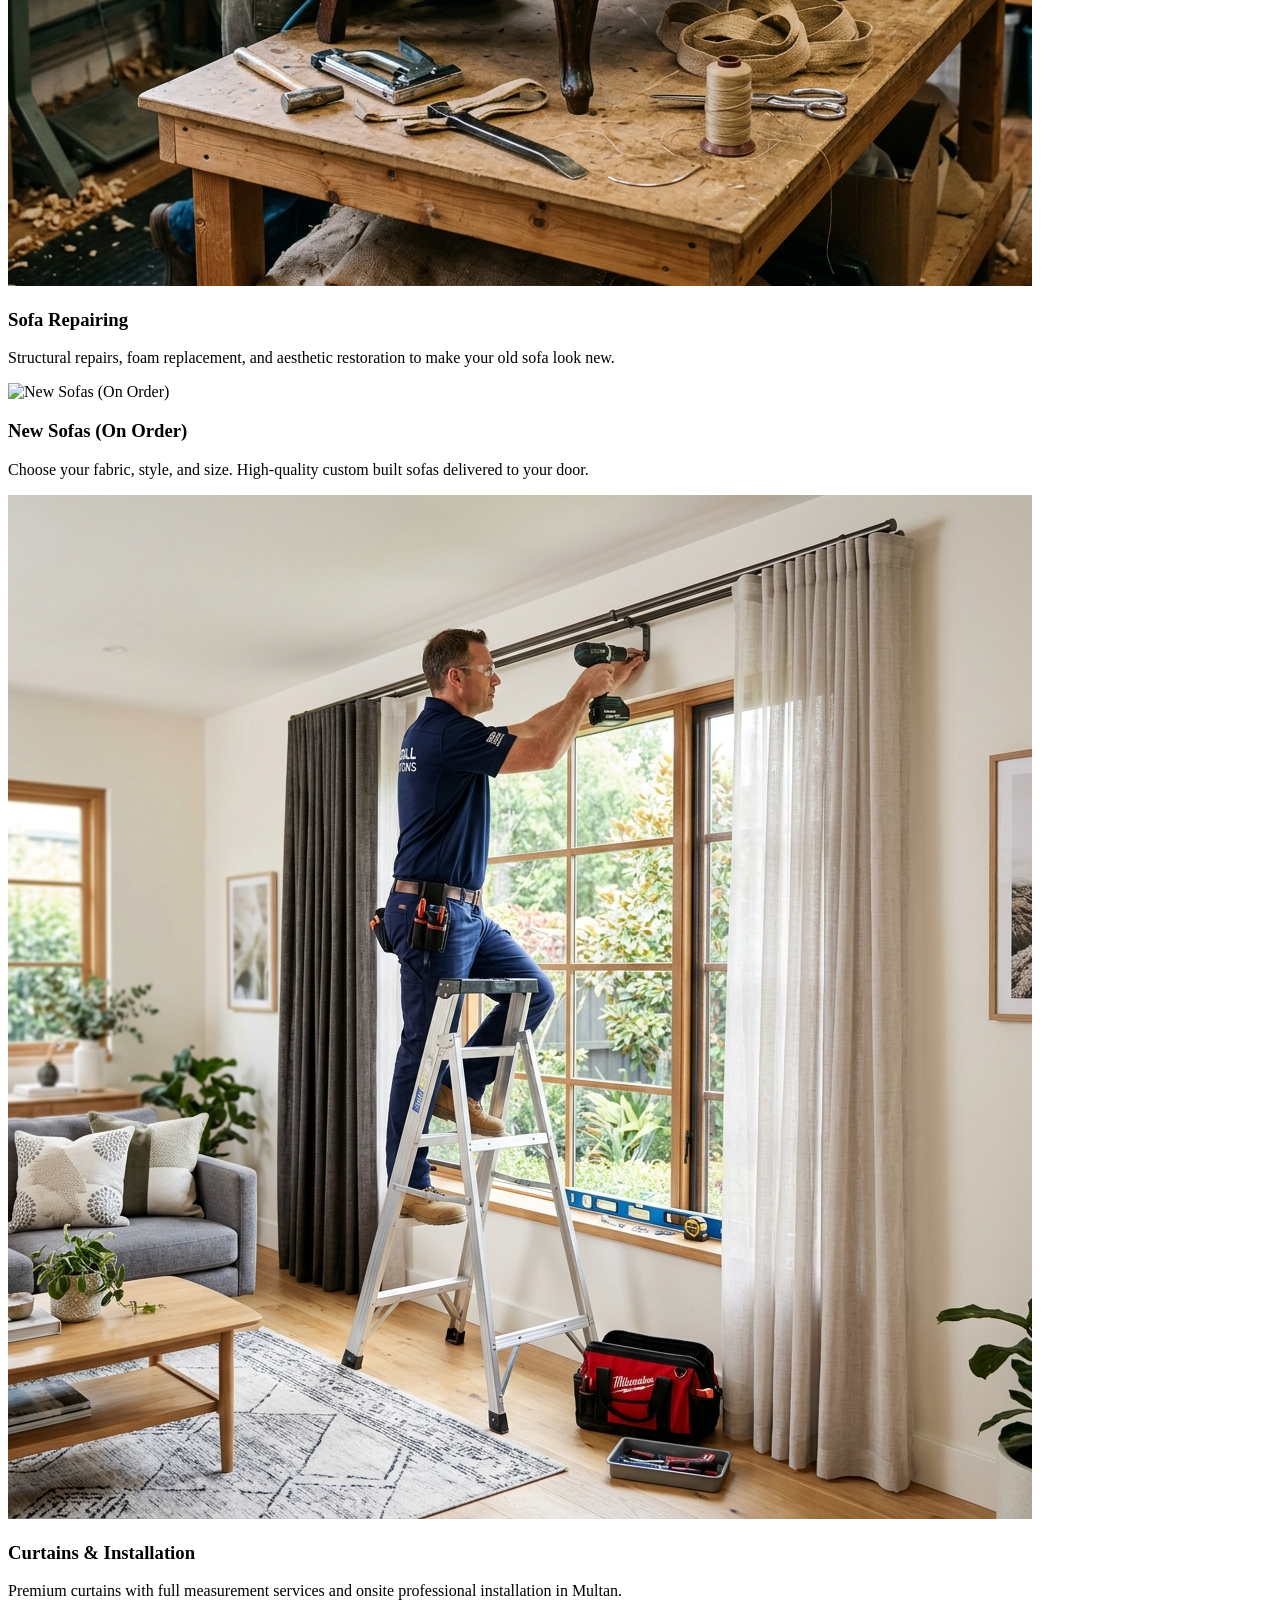
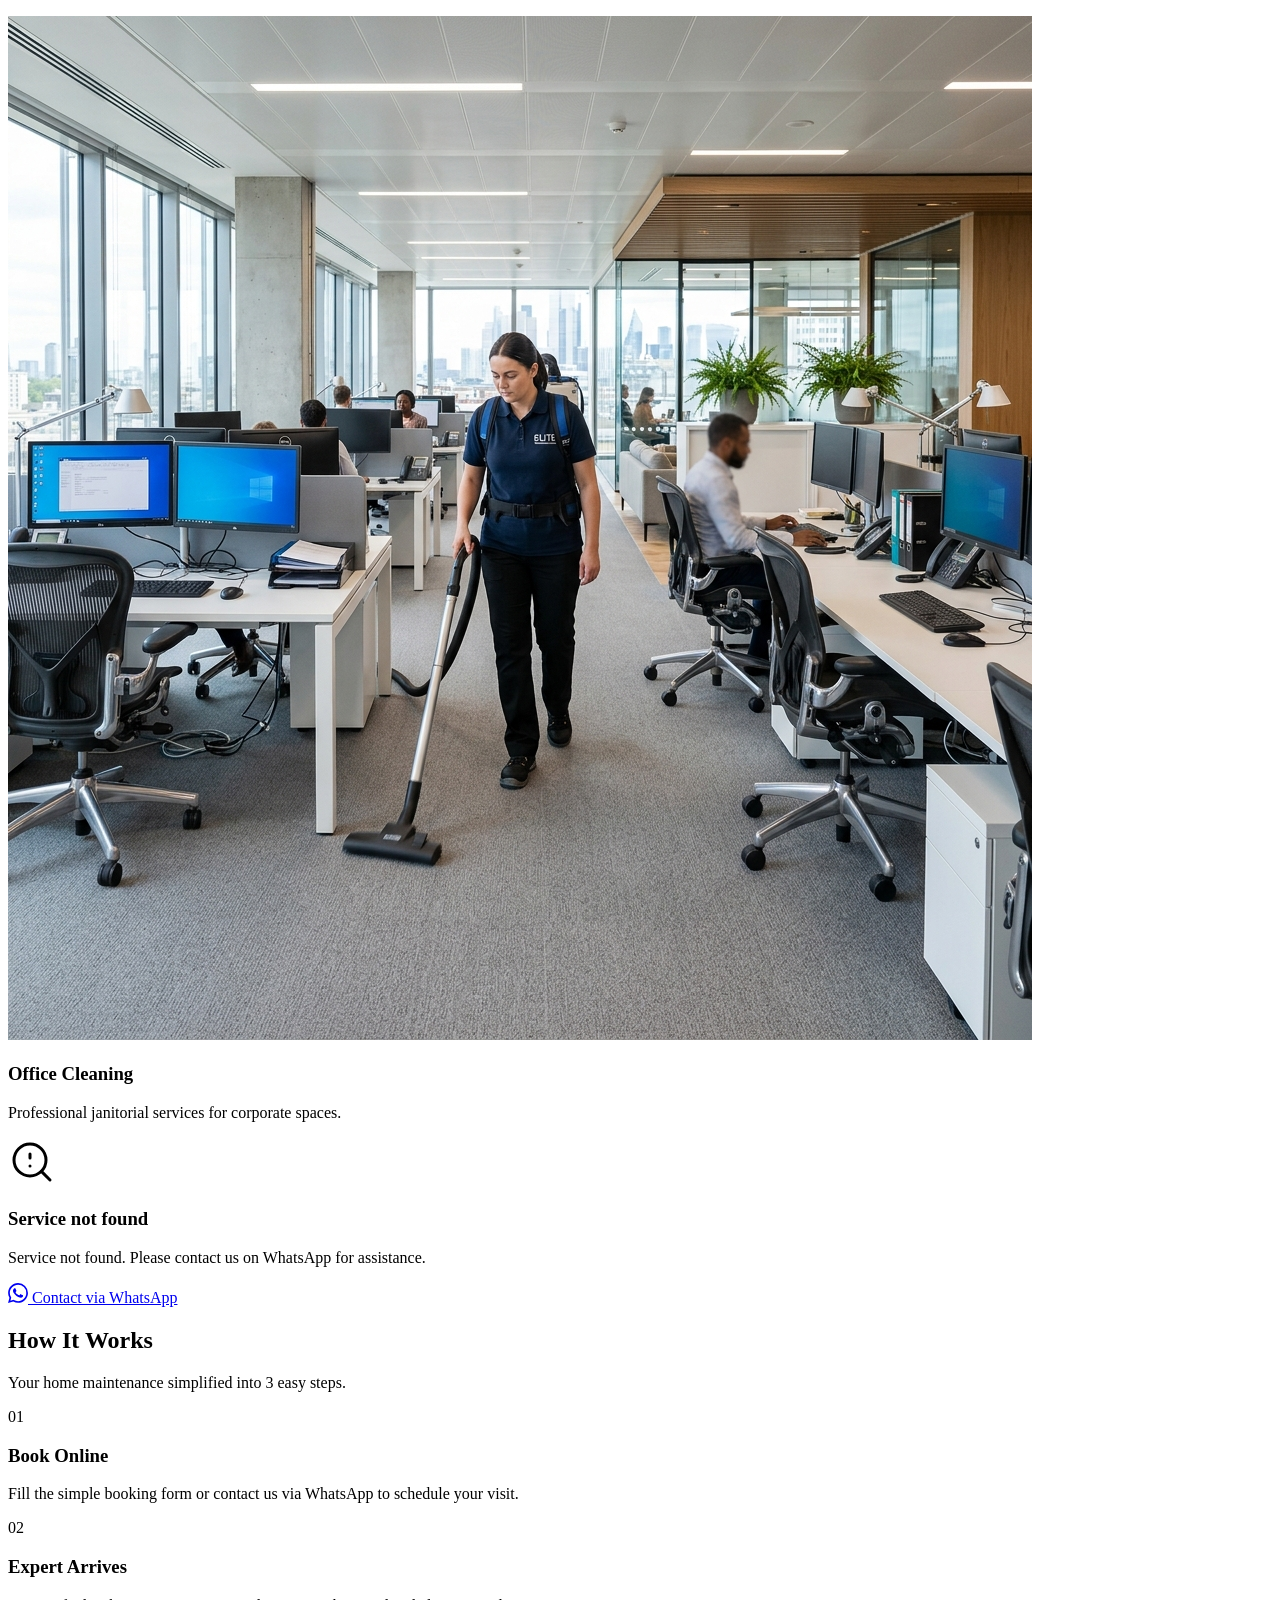
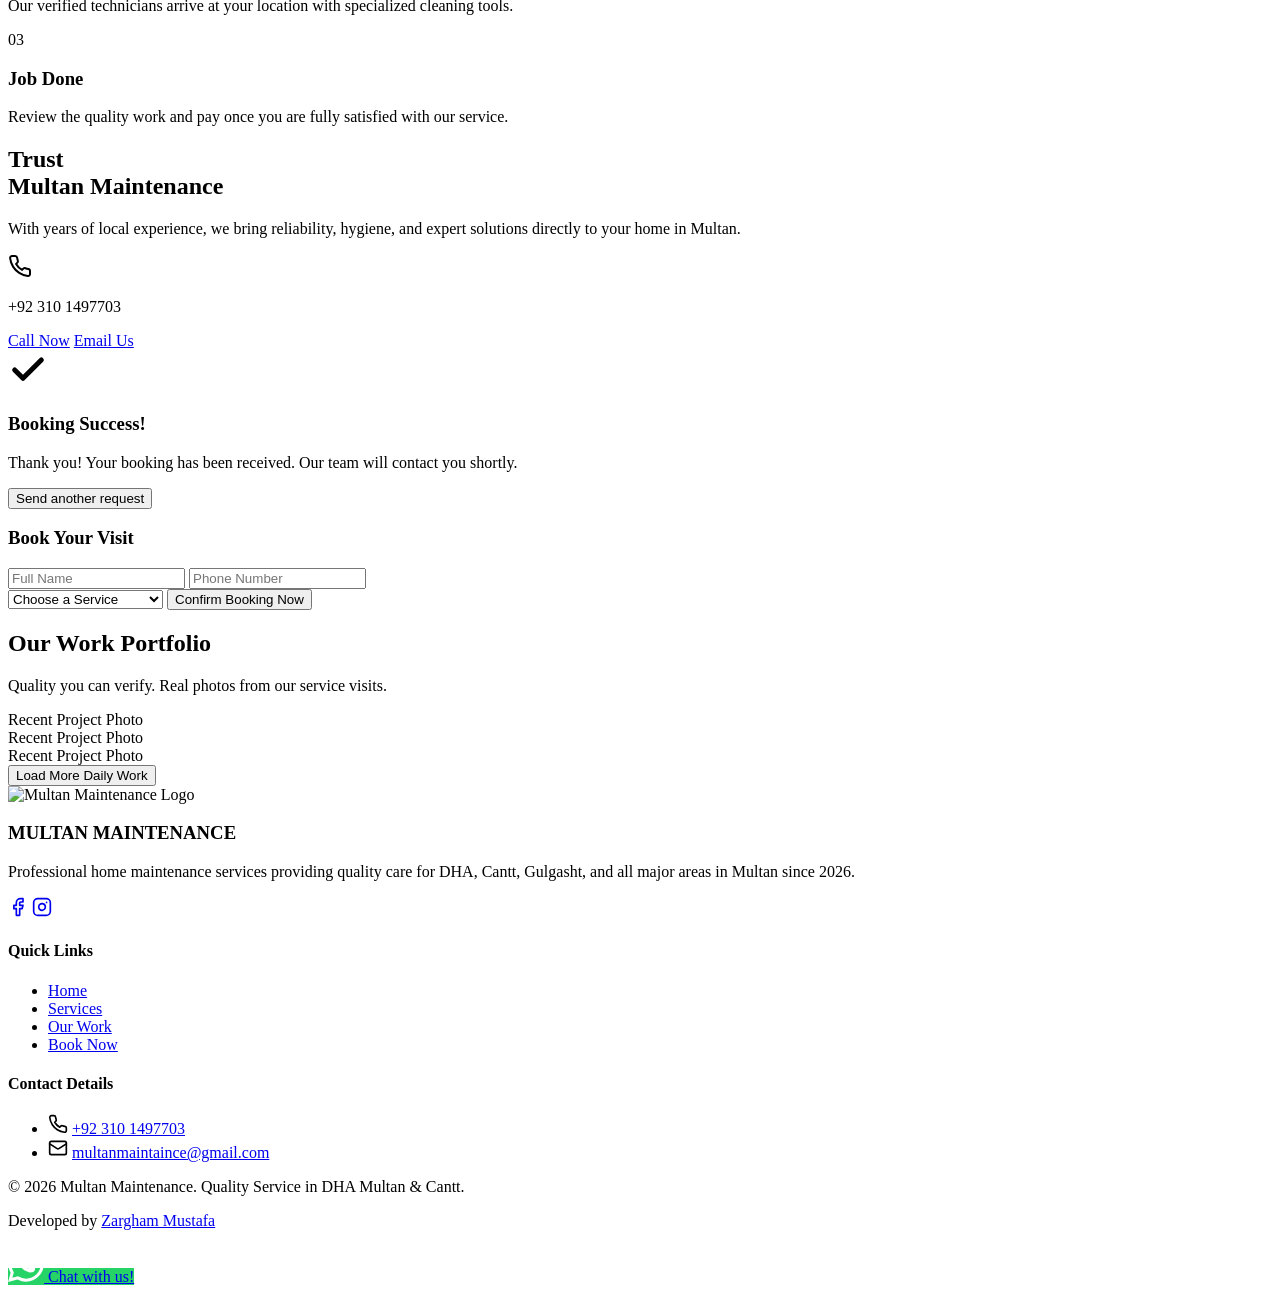
==== commit a94493bf: "Add Office Cleaning service card and update grid layout" ====
--- a/index.html
+++ b/index.html
@@ -169,6 +169,14 @@
                 <h3 class="text-xl font-bold mb-3 text-secondary">Curtains & Installation</h3>
                 <p class="text-gray-500 text-sm leading-relaxed">Premium curtains with full measurement services and onsite professional installation in Multan.</p>
             </div>
+            <!-- Office Cleaning -->
+            <div class="bg-white p-6 rounded-3xl text-center shadow-lg hover:shadow-2xl hover:-translate-y-2 border-b-4 border-transparent hover:border-primary transition-all group flex flex-col md:col-span-2 lg:col-span-1 lg:col-start-2 w-full md:w-[calc(50%-1rem)] lg:w-full mx-auto">
+                <div class="w-full h-48 overflow-hidden rounded-2xl mb-6 shadow-sm">
+                    <img src="assets/images/office-cleaning.png" alt="Office Cleaning" class="w-full h-full object-cover object-center transition-transform duration-500 group-hover:scale-110">
+                </div>
+                <h3 class="text-xl font-bold mb-3 text-secondary">Office Cleaning</h3>
+                <p class="text-gray-500 text-sm leading-relaxed">Professional janitorial services for corporate spaces.</p>
+            </div>
         </div>
 
         <!-- No Services Found Message -->
@@ -253,6 +261,7 @@
                         <option value="Sofa Repairing">Sofa Repairing</option>
                         <option value="New Sofas">New Sofas (On Order)</option>
                         <option value="Curtain Installation">Curtains & Installation</option>
+                        <option value="Office Cleaning">Office Cleaning</option>
                     </select>
                     <button type="submit" class="bg-primary text-white py-4 rounded-xl font-bold text-lg hover:bg-primary-dark transition-all shadow-xl active:scale-95">Confirm Booking Now</button>
                 </form>
